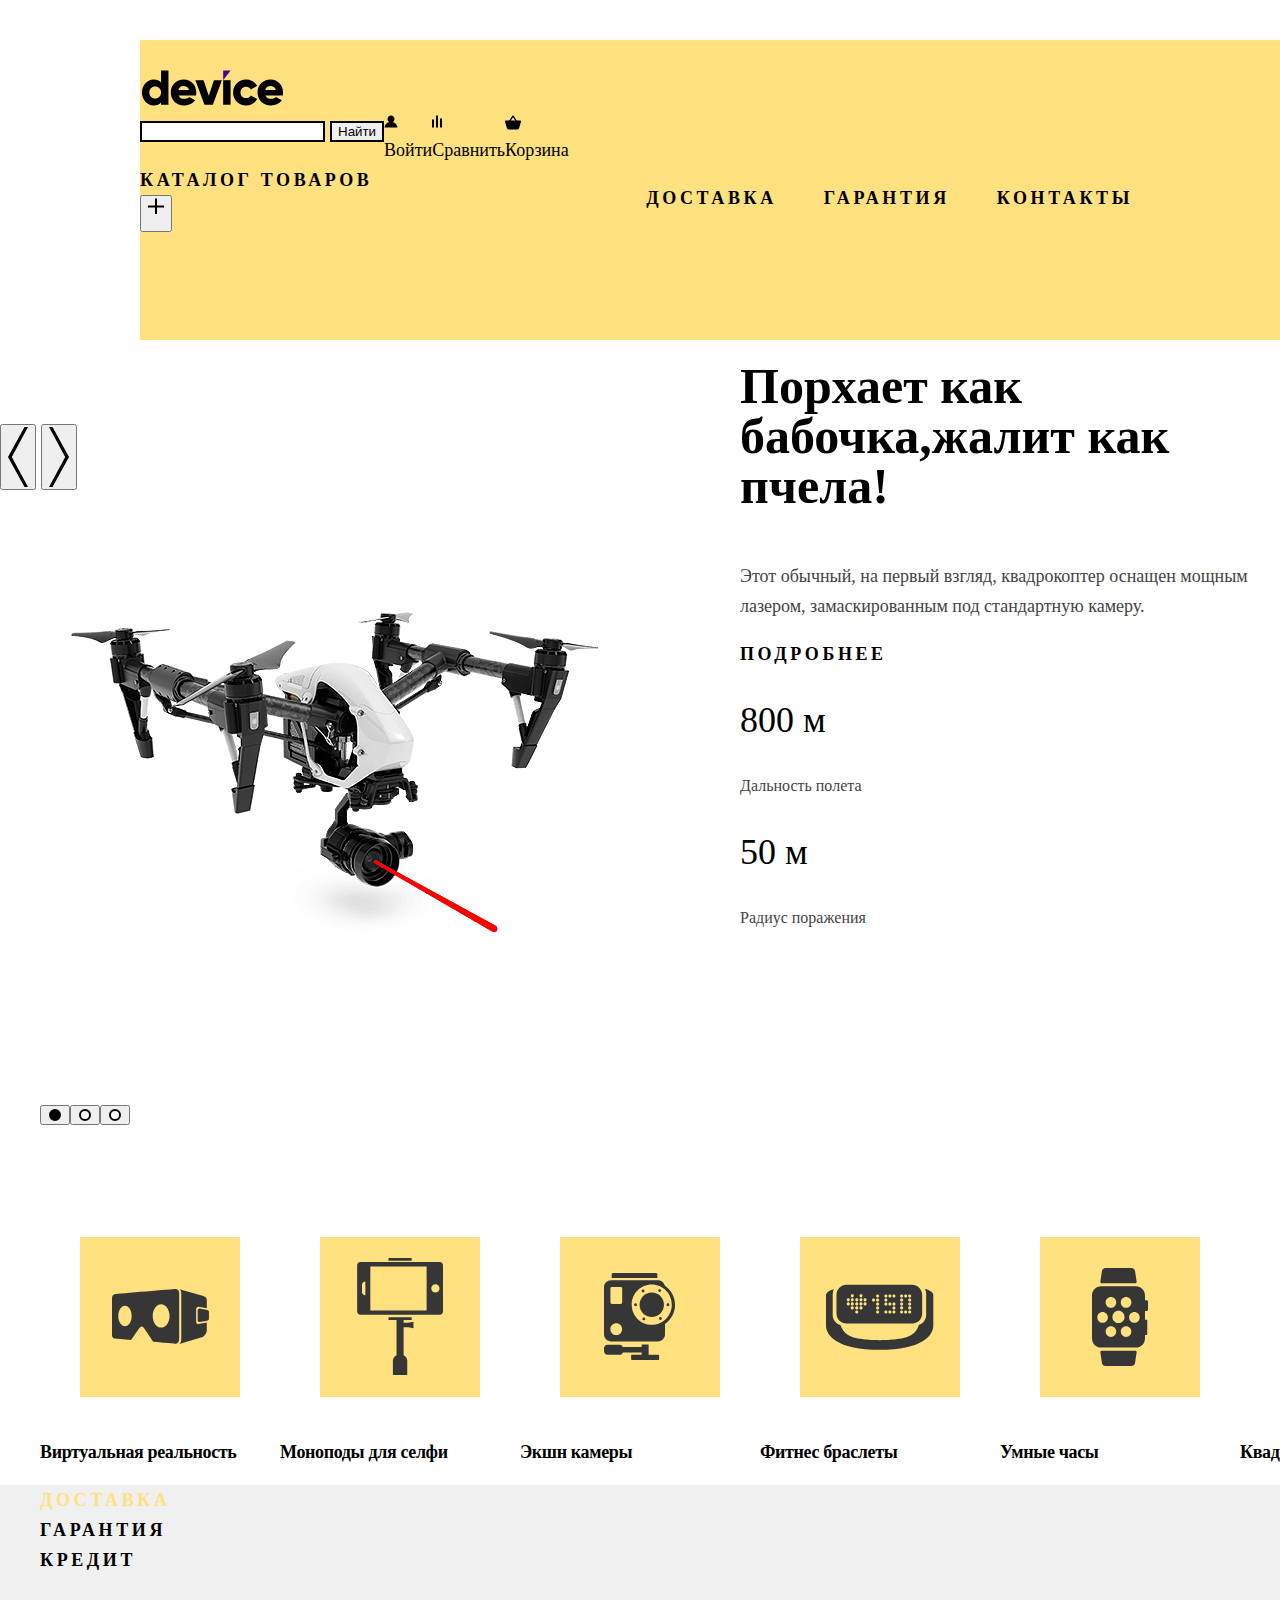
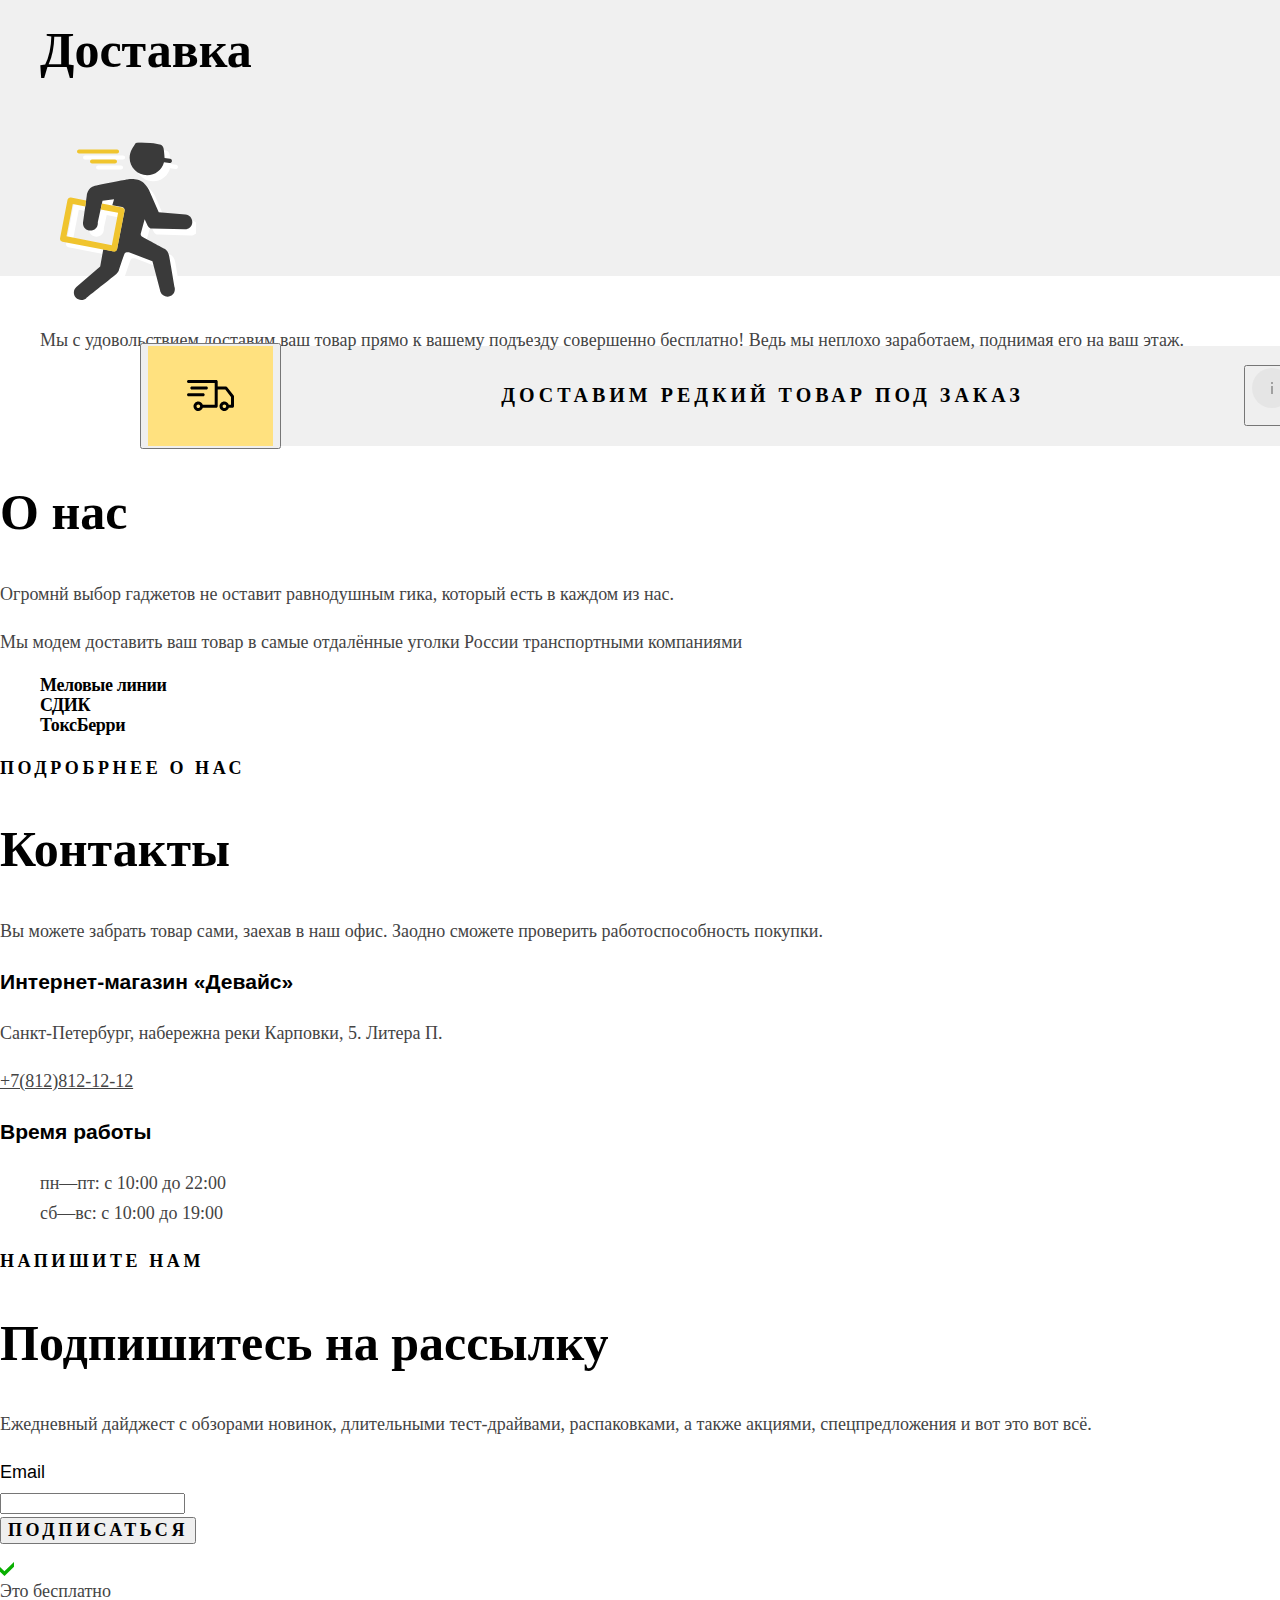
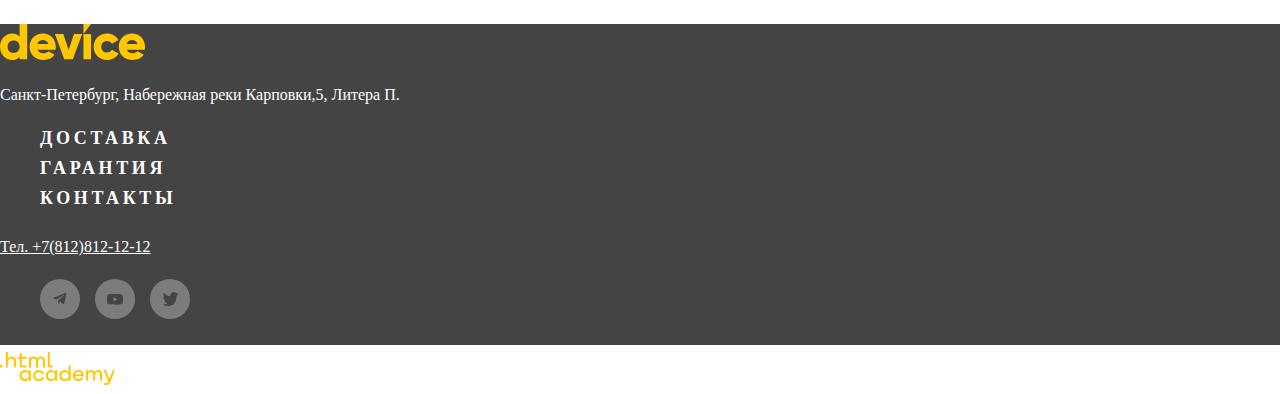
==== index.html @ 76a3303b "rare-product" ====
<!DOCTYPE html>
<html lang="ru">

<head>
  <meta charset="utf-8">
  <title>Интернет-магазин электроники "Девайс"</title>
  <link rel="stylesheet" href="styles/style.css">
</head>

<body>
  <header>
    <h1 class="visually-hidden">device</h1>
    <a href="#">
      <img src="images/logo.svg" width="145" height="36" alt="Логотип Девайс">
    </a>
    <nav class="navigation">
      <div class="header-top">
        <form action="https://echo.htmlacademy.ru/" method="post">
          <input class="search" type="text" name="search">
          <button class="find" type="submit">Найти</button>
        </form>
        <a class="enter-link main-header-link" href="#">Войти</a>
        <a class="compare-link main-header-link" href="#">Сравнить</a>
        <a class="bascet-link main-header-link" href="#">Корзина</a>
        <div class="popover">
          <ul class="">
            <li>
              <a><img src="images/monopod-mini.jpg" width="39" height="43" alt="Любительская селфи-палка">
                <p class="footer-adress">Любительская селфи-палка</p>
              </a>
              <button class="close close-link" type="button"></button>
            </li>
            <li>
              <a><img src="images/monopod-pro-mini.jpg" width="39" height="43" alt="Профессиональная селфи-палка">
                <p class="footer-adress">Профессиональная селфи-палка</p>
              </a>
              <button class="close close-link" type="button"></button>
            </li>
          </ul>
          <div>
            <span class="footer-adress">Товаров:2</span>
            <span class="footer-adress">Сумма: 2000 ₽</span>
            <a class="buttons" href="#">Открыть корзину</a>
          </div>
        </div>
      </div>
      <div class="header-bottom">
        <div class="button-dropdown">
          <span class="header-catalog">Каталог товаров</span>
          <button class="plus plus-link" type="button">
            <span class="visually-hidden">Раскрывающийся список товаров</span>
          </button>
        </div>
        <ul class="popover">
          <li><a class="catalog" href="#">Виртуальная реальность</a></li>
          <li><a class="catalog" href="catalog.html">Моноподы для cелфи</a></li>
          <li><a class="catalog" href="#">Экшн-камеры</a></li>
          <li><a class="catalog" href="#">Фитнес-браслеты</a></li>
          <li><a class="catalog" href="#">Умные часы</a></li>
          <li><a class="catalog" href="#">Квадрокоптеры</a></li>
        </ul>
        <ul class="dilivery-box">
          <li><a class="services dilivery-margin" href="#">Доставка</a></li>
          <li><a class="services dilivery-margin" href="#">Гарантия</a></li>
          <li><a class="services dilivery-margin" href="#">Контакты</a></li>
        </ul>
      </div>
    </nav>
  </header>
  </div>
  <main class="main-container">
    <section>
      <h2><span class="visually-hidden">Слайдер</span></h2>
      <button class="left slider-link" type="button"></button>
      <button class="right slider-link" type="button"></button>
      <ul>
        <li>
          <img src="images/slider/slider-1.png" width="560" height="560" alt="Квадрокоптер">
          <div class="copter-image">
            <p class="slogan">Порхает как бабочка,жалит как пчела!</p>
            <p class="description">Этот обычный, на первый взгляд, квадрокоптер оснащен мощным лазером, замаскированным
              под стандартную
              камеру.</p>
            <a class="buttons" href class="buttons">Подробнее</a>
            <div>
              <p class="parameters">800 м</p>
              <p class="parametr-name">Дальность полета</p>
              <p class="parameters">50 м</p>
              <p class="parametr-name">Радиус поражения</p>
            </div>
          </div>
        </li>
        <li class="popover">
          <img src="images/slider/slider-2.png" width="560" height="560" alt="Фитнес-браслет">
          <p class="slogan">Худеем правильно!</p>
          <p class="description">Мотивирующие фитнес-браслеты помогут найти в себе силы не пропускать занятия и
            соблюдать диету.</p>
          <div>
            <p class="parameters">48 часов</p>
            <p class="parametr-name">Без подзарядки</p>
          </div>
        </li>
        <li class="popover">
          <img src="images/slider/slider-3.png" width="560" height="560" alt="Селфи монопод">
          <p class="slogan">Делай селфи, как Бен Стиллер! </p>
          <p class="description">Самая длинная палка для селфи доступна в нашем магазине. Восемь (Восемь, Карл!) метров
            длиной и весом всего
            5 кг.</p>
          <a class="more" href="#">Подробнее</a>
          <div>
            <p class="parameters">8.5 м</p>
            <p class="parametr-name">Длина палки</p>
            <p class="parameters">5 кг</p>
            <p class="parametr-name">Вес палки</p>
            <p class="parameters">Карбон</p>
            <p class="parametr-name">Материал</p>
          </div>
        </li>
      </ul>
      <ol class="rings">
        <li><button class="ring-black ring-link" type="button"></button></li>
        <li><button class="ring-white ring-link" type="button"></button></li>
        <li><button class="ring-white ring-link" type="button"></button></li>
      </ol>
    </section>
    <section>
      <h2 class="visually-hidden">Ссылки</h2>
      <ul class="main-catalog-item">
        <li><a class="main-catalog-link vr-link" href="#">
            <p></p>Виртуальная реальность
          </a></li>
        <li><a class="main-catalog-link monopod-link" href="catalog.html">Моноподы для селфи</a></li>
        <li><a class="main-catalog-link camera-link" href="#">Экшн камеры</a></li>
        <li><a class="main-catalog-link fitnes-link" href="#">Фитнес браслеты</a></li>
        <li><a class="main-catalog-link time-link" href="#">Умные часы</a></li>
        <li><a class="main-catalog-link copter-link" href="#">Квадрокоптеры</a></li>
      </ul>
    </section>
    <div class="choise-of-services">
      <ul>
        <li><a class="button-pressed" href="#">Доставка</a></li>
        <li><a class="buttons" href="#">Гарантия</a></li>
        <li><a class="buttons" href="#">Кредит</a></li>
      </ul>
      <section>
        <ul>
          <li>
            <h3 class="slogan">Доставка</h3>
            <p class="logist-image image-link description">Мы с удовольствием доставим ваш товар прямо к вашему подъезду
              совершенно бесплатно!
              Ведь мы неплохо заработаем, поднимая его на ваш этаж.</p>
          </li>
          <li class="popover">
            <h3 class="slogan">Гарантия</h3>
            <p class="service-image image-link description">Если из-за возгорания купленного у нас товара у вас сгорит
              дом
              — не переживайте, мы
              выдадим вам новый. Товар, не дом, конечно же.</p>
          </li>
          <li class="popover">
            <h3 class="slogan">Кредит</h3>
            <p class="credit-image image-link description">Залезть в долговую яму стало проще! Кредитные консультанты
              подберут для вас наиболее
              выгодные условия кредита. Выгодные для банка, разумеется.</p>
          </li>
        </ul>
      </section>
    </div>
    <section class="rare-product">
      <button class="car car-link" type="button"></button>
      <h2 class="cargo">ДОСТАВИМ РЕДКИЙ ТОВАР ПОД ЗАКАЗ</h2>
      <button class="i-image i-image-link" type="button"></button>
    </section>
    <section>
      <h2 class="slogan">О нас</h2>
      <p class="description">Огромнй выбор гаджетов не оставит равнодушным гика, который есть в каждом из нас.</p>
      <p class="description">Мы модем доставить ваш товар в самые отдалённые уголки России транспортными компаниями</p>
      <ul>
        <li class="tc">Меловые линии</li>
        <li class="tc">СДИК</li>
        <li class="tc">ТоксБерри</li>
      </ul>
      <a class="buttons" href="#">ПОДРОБРНЕЕ О НАС</a>
    </section>
    <section>
      <h2 class="slogan">Контакты</h2>
      <p class="description">Вы можете забрать товар сами, заехав в наш офис. Заодно сможете проверить работоспособность
        покупки.</p>
      <h3>Интернет-магазин «Девайс»</h3>
      <p class="description">Санкт-Петербург, набережна реки Карповки, 5. Литера П.</p><a class="contact-number"
        href="tel:+78128121212">
        +7(812)812-12-12</a>
      <h3>Время работы</h3>
      <ul class="contacts-schedule">
        <li class="description">пн—пт: с 10:00 до 22:00</li>
        <li class="description">сб—вс: с 10:00 до 19:00</li>
      </ul>
      <a class="buttons" href="#">НАПИШИТЕ НАМ</a>
    </section>
    <section>
      <h2 class="slogan">Подпишитесь на рассылку</h2>
      <p class="description">Ежедневный дайджест с обзорами новинок, длительными тест-драйвами, распаковками, а также
        акциями, спецпредложения и вот это вот всё.</p>
      <label for="email">Email</label>
      <form method="post" action="https://echo.htmlacademy.ru/">
        <input type="email" id="email" name="email">
        <button class="subscribe" type="submit">ПОДПИСАТЬСЯ</button>
        <p class="check check-link description">Это бесплатно</p>
      </form>
    </section>
  </main>
  <footer>
    <a href="#"><img src="images/logo-yelow.svg" width="145" height="36" alt="Логотип Девайс"></a>
    <div>
      <p class="footer-adress">Санкт-Петербург, Набережная реки Карповки,5, Литера П.</p>
    </div>
    <div>
      <ul>
        <li><a class="footer-advantages-item" href="#">Доставка</a></li>
        <li><a class="footer-advantages-item" href="#">Гарантия</a></li>
        <li><a class="footer-advantages-item" href="#">Контакты</a></li>
      </ul>
    </div>
    <div>
      <a class="phone-number" href="tel:+78128121212">Тел. +7(812)812-12-12</a>
    </div>
    <div>
      <ul class="rings">
        <li><a class="telegram-link main-social-link" href="https://t.me/htmlacademy"></a></li>
        <li><a class="youtube-link main-social-link" href="https://www.youtube.com/user/htmlacademyru"></a></li>
        <li><a class="twitter-link main-social-link" class="twitter" href="https://twitter.com/htmlacademy_ru"></a>
        </li>
      </ul>
    </div>
    <a href="images/html.academy.svg"><img src="images/html.academy.svg" width="115" height="33"
        alt="Логотип академии"></a>
  </footer>

</body>

</html>
---- styles/style.css ----
@font-face {
    font-family: Rubik;
    font-style: normal;
    font-weight: 400;
    src: url("../fonts/rubik/rubik-400.woff2") format("woff2");
    font-display: swap;
}

@font-face {
    font-family: Rubik;
    font-style: normal;
    font-weight: 700;
    src: url("../fonts/rubik/rubik-700.woff2") format("woff2");
    font-display: swap;
}

@font-face {
    font-family: Raleway;
    font-style: normal;
    font-weight: 800;
    src: url("../fonts/raleway/raleway-800.woff2") format("woff2");
    font-display: swap;
}

body {
    width: 1440px;
    margin: 0;
    font-family: Rubik, sans-serif;
    font-size: 18px;
    line-height: 30px;
    color: #000000;
    background-color: #ffffff;
}

header {
    background: #ffe17f;
    width: 1160px;
    height: 300px;
    margin-left: 140px;
    margin-top: 40px;
    margin-right: 140px;
}

.copter-image {
    position: absolute;
    width: 560px;
    height: 401px;
    left: 740px;
    top: 311px;

}

.main-container {
    flex-grow: 1;
}

footer {
    height: 321px;
    width: 1440px;
    background: #444444;
}

.navigation {}

.header-top {
    width: 520px;
    display: flex;
    flex-direction: row;
    justify-items: space-between;
}

.header-bottom {
    width: 1040px;
    display: flex;
    flex-direction: row;
    justify-content: space-between
}

.header-catalog {
    font-family: 'Raleway';
    font-style: normal;
    font-weight: 800;
    font-size: 18px;
    line-height: 21px;
    letter-spacing: 0.2em;
    text-transform: uppercase;
    color: #000000;
    margin-right: 24px;
}

.dilivery-box {
    display: flex;
    flex-direction: row;
}

.dilivery-margin {
    margin-right: 47px;
}


li {
    list-style-type: none;
}

a {
    text-decoration: none;
}

.visually-hidden {
    font-size: 0;
}

.search {
    border-style: solid;
    border-color: #000000;
    margin-right: 0px;
}

.find {
    border-style: solid;
    border-color: #000000;
    margin-left: 0px;
}

.services {
    font-family: 'Raleway';
    font-style: normal;
    font-weight: 800;
    font-size: 18px;
    line-height: 21px;
    letter-spacing: 0.2em;
    text-transform: uppercase;
    color: #000000;
}

.store-pages {}

.slogan {
    font-family: 'Raleway';
    font-style: normal;
    font-weight: 800;
    font-size: 50px;
    line-height: 50px;
    color: #000000;
}

.description {
    font-family: 'Rubik';
    font-style: normal;
    font-weight: 400;
    font-size: 18px;
    line-height: 30px;
    color: #444444;
}

.enter-link::before {
    background-image: url('../images/account.svg');
}


.compare-link::before {
    background-image: url('../images/compare.svg');
}

.bascet-link::before {
    background-image: url('../images/bascet.svg');
}

.main-header-link::before {
    content: "";
    display: block;
    width: 20px;
    height: 20px;
    background-repeat: no-repeat;
}

.main-header-link {
    font-family: 'Rubik';
    font-style: normal;
    font-weight: 400;
    font-size: 18px;
    line-height: 30px;
    color: #000000;
}

.close::before {
    background-image: url('../images/exit.svg');
}

.close-link::before {
    content: "";
    display: block;
    width: 10px;
    height: 10px;
    background-repeat: no-repeat;
    background-position: center;
}

.plus::before {
    background-image: url(../images/plus.svg);
}

.plus {
    margin-right: 293px;
}

.plus-link::before {
    content: "";
    display: block;
    width: 16px;
    height: 16px;
    background-repeat: no-repeat;
}

.more {

    font-family: 'Raleway';
    font-style: normal;
    font-weight: 800;
    font-size: 18px;
    line-height: 21px;
    text-align: center;
    letter-spacing: 0.2em;
    text-transform: uppercase;
    color: #000000;
}

.parameters {
    font-family: 'Rubik';
    font-style: normal;
    font-weight: 400;
    font-size: 36px;
    line-height: 30px;
    color: #000000;

}

.parametr-name {
    font-family: 'Rubik';
    font-style: normal;
    font-weight: 400;
    font-size: 16px;
    line-height: 30px;
    color: #444444;
}

.explanation {
    font-family: 'Rubik';
    font-style: normal;
    font-weight: 400;
    font-size: 16px;
    line-height: 30px;
    color: #000000;
}

.buttons {
    font-family: 'Raleway';
    font-style: normal;
    font-weight: 800;
    font-size: 18px;
    line-height: 21px;
    text-align: center;
    letter-spacing: 0.2em;
    text-transform: uppercase;
    color: #000000;
}

.button-pressed {
    font-family: 'Raleway';
    font-style: normal;
    font-weight: 800;
    font-size: 18px;
    line-height: 21px;
    text-align: center;
    letter-spacing: 0.2em;
    text-transform: uppercase;
    color: #FFE17F;
}

.footer-advantages-item {
    font-family: 'Raleway';
    font-style: normal;
    font-weight: 800;
    font-size: 18px;
    line-height: 21px;
    letter-spacing: 0.2em;
    text-transform: uppercase;
    color: #FFFFFF;
}

.footer-adress {
    font-family: 'Rubik';
    font-style: normal;
    font-weight: 400;
    font-size: 16px;
    line-height: 20px;
    color: #FFFFFF;
}

.phone-number {
    font-family: 'Rubik';
    font-style: normal;
    font-weight: 400;
    font-size: 16px;
    line-height: 20px;
    text-decoration-line: underline;
    color: #FFFFFF;
}

.subscribe {
    font-family: 'Raleway';
    font-style: normal;
    font-weight: 800;
    font-size: 18px;
    line-height: 21px;
    display: flex;
    align-items: center;
    text-align: center;
    letter-spacing: 0.2em;
    text-transform: uppercase;
    color: #000000;

}

.up::before {
    background-image: url('../images/up.svg');
}

.down::before {
    background-image: url('../images/down.svg');
}

.up-down-link::before {
    content: "";
    display: block;
    width: 12px;
    height: 12px;
    background-repeat: no-repeat;
    background-position: center;
}

.sorting {
    font-family: 'Raleway';
    font-style: normal;
    font-weight: 800;
    font-size: 16px;
    line-height: 19px;
    letter-spacing: 0.2em;
    text-transform: uppercase;
    color: #000000;
}

.filter {
    font-family: 'Rubik';
    font-style: normal;
    font-weight: 700;
    font-size: 18px;
    line-height: 20px;
    letter-spacing: -0.02em;
    color: #000000;
}

.catalog {
    font-family: 'Rubik';
    font-style: normal;
    font-weight: 400;
    font-size: 16px;
    line-height: 18px;
    color: #000000;
}

.contact-number {
    font-family: 'Rubik';
    font-style: normal;
    font-weight: 400;
    font-size: 18px;
    line-height: 30px;
    text-decoration-line: underline;
    color: #444444;
}

.tc {
    font-family: 'Rubik';
    font-style: normal;
    font-weight: 700;
    font-size: 18px;
    line-height: 20px;
    letter-spacing: -0.02em;
    color: #000000;
}

.choice {
    font-family: 'Rubik';
    font-style: normal;
    font-weight: 400;
    font-size: 16px;
    line-height: 19px;
    color: #000000;
}

.products {
    font-family: 'Rubik';
    font-style: normal;
    font-weight: 700;
    font-size: 18px;
    line-height: 20px;
    letter-spacing: -0.02em;
    color: #000000;
}

.price {
    font-family: 'Rubik';
    font-style: normal;
    font-weight: 400;
    font-size: 18px;
    line-height: 21px;
    text-align: right;
    color: #444444;
}

.load-more {
    font-family: 'Raleway';
    font-style: normal;
    font-weight: 800;
    font-size: 16px;
    line-height: 19px;
    display: flex;
    align-items: center;
    text-align: center;
    letter-spacing: 0.2em;
    text-transform: uppercase;
    color: #000000;
}

.main-catalog-item {
    display: flex;
    flex-direction: row;
    width: 160px;
}

.main-catalog-link {
    font-family: 'Raleway';
    font-style: normal;
    font-weight: 800;
    font-size: 18px;
    line-height: 24px;
    letter-spacing: -0.02em;
    margin-top: 15px;
    margin-right: 40px;
    position: relative;
    color: #000000;

}

.vr-link::before {
    background-image: url('../images/vr.svg');
}

.monopod-link::before {
    background-image: url('../images/monopod.svg');
}

.camera-link::before {
    background-image: url('../images/camera.svg');
}

.fitnes-link::before {
    background-image: url('../images/fitnes.svg');
}

.time-link::before {
    background-image: url('../images/time.svg');
}

.copter-link::before {
    background-image: url('../images/copter.svg');
}

.main-catalog-link::before {
    content: "";
    display: block;
    width: 160px;
    height: 160px;
    margin-bottom: 30px;
    background-color: #ffe17f;
    background-repeat: no-repeat;
    background-position: center;
    margin: 40px;
}

.cargo {
    font-family: 'Raleway';
    font-style: normal;
    font-weight: 800;
    font-size: 20px;
    line-height: 23px;
    text-align: center;
    letter-spacing: 0.2em;
    text-transform: uppercase;
    color: #000000;
}

.left::before {
    background-image: url('../images/left.svg');
}

.right::before {
    background-image: url('../images/right.svg');
}

.slider-link::before {
    content: "";
    display: block;
    width: 20px;
    height: 60px;
    background-repeat: no-repeat;
    background-position: center;
}

.ring-white::before {
    background-image: url('../images/ring-white.svg');
}

.ring-black::before {
    background-image: url('../images/ring-black.svg');
}

.ring-link::before {
    content: "";
    display: block;
    width: 14px;
    height: 14px;
    background-repeat: no-repeat;
    background-position: center;
}

.car::before {
    background-image: url('../images/cargo.svg');
}

.car-link::before {
    content: "";
    display: block;
    width: 125px;
    height: 100px;
    background-color: #ffe17f;
    background-repeat: no-repeat;
    background-position: center;
}


.telegram-link::before {
    background-image: url('../images/telegram.svg');
}

.youtube-link::before {
    background-image: url('../images/youtube.svg');
}

.twitter-link::before {
    background-image: url('../images/twitter.svg');
}

.main-social-link::before {
    content: "";
    display: block;
    width: 40px;
    height: 40px;
    border-radius: 50%;
    margin-bottom: 15px;
    background-color: rgba(255, 255, 255, 0.3);
    background-repeat: no-repeat;
    background-position: center;
    margin-right: 15px;
}

.check::before {
    background-image: url('../images/check.svg');
}

.check-link::before {
    content: "";
    display: block;
    width: 14px;
    height: 14px;
    background-repeat: no-repeat;
    background-position: center;
}

html {
    height: 100%;
}

.credit-image::before {
    background-image: url('../images/credit.svg');
}

.service-image::before {
    background-image: url('../images/service.svg');
}

.logist-image::before {
    background-image: url('../images/logist.svg');
}

.image-link::before {
    content: "";
    display: block;
    width: 175px;
    height: 200px;
    background-repeat: no-repeat;
    background-position: center;
}

.popover {
    display: none;
}

.rings {
    display: flex;
    flex-direction: row;
}

.pagination {
    display: flex;
    flex-direction: row;
}

.page-number {
    font-family: 'Rubik';
    font-style: normal;
    font-weight: 400;
    font-size: 16px;
    line-height: 20px;
    text-align: center;
    color: #444444;
    opacity: 0.3;
    margin: 15px;
}

.rare-product {
    display: flex;
    flex-direction: row;
    justify-content: space-between;
    align-items: center;
    padding: 0px;
    width: 1160px;
    height: 100px;
    margin-top: 70px;
    margin-left: 140px;
    margin-right: 140px;
    background: #F0F0F0;
}

.i-image::before {
    background-image: url('../images/I-image.svg');
}

.i-image-link::before {
    content: "";
    display: block;
    width: 40px;
    height: 40px;
    border-radius: 50%;
    margin-bottom: 15px;
    background-color: rgba(220, 220, 220, 0.5);
    background-repeat: no-repeat;
    background-position: center;
}

.choise-of-services {
    width: 1440px;
    height: 391px;
    left: 0px;
    top: 102px;
    background: #F0F0F0;
}
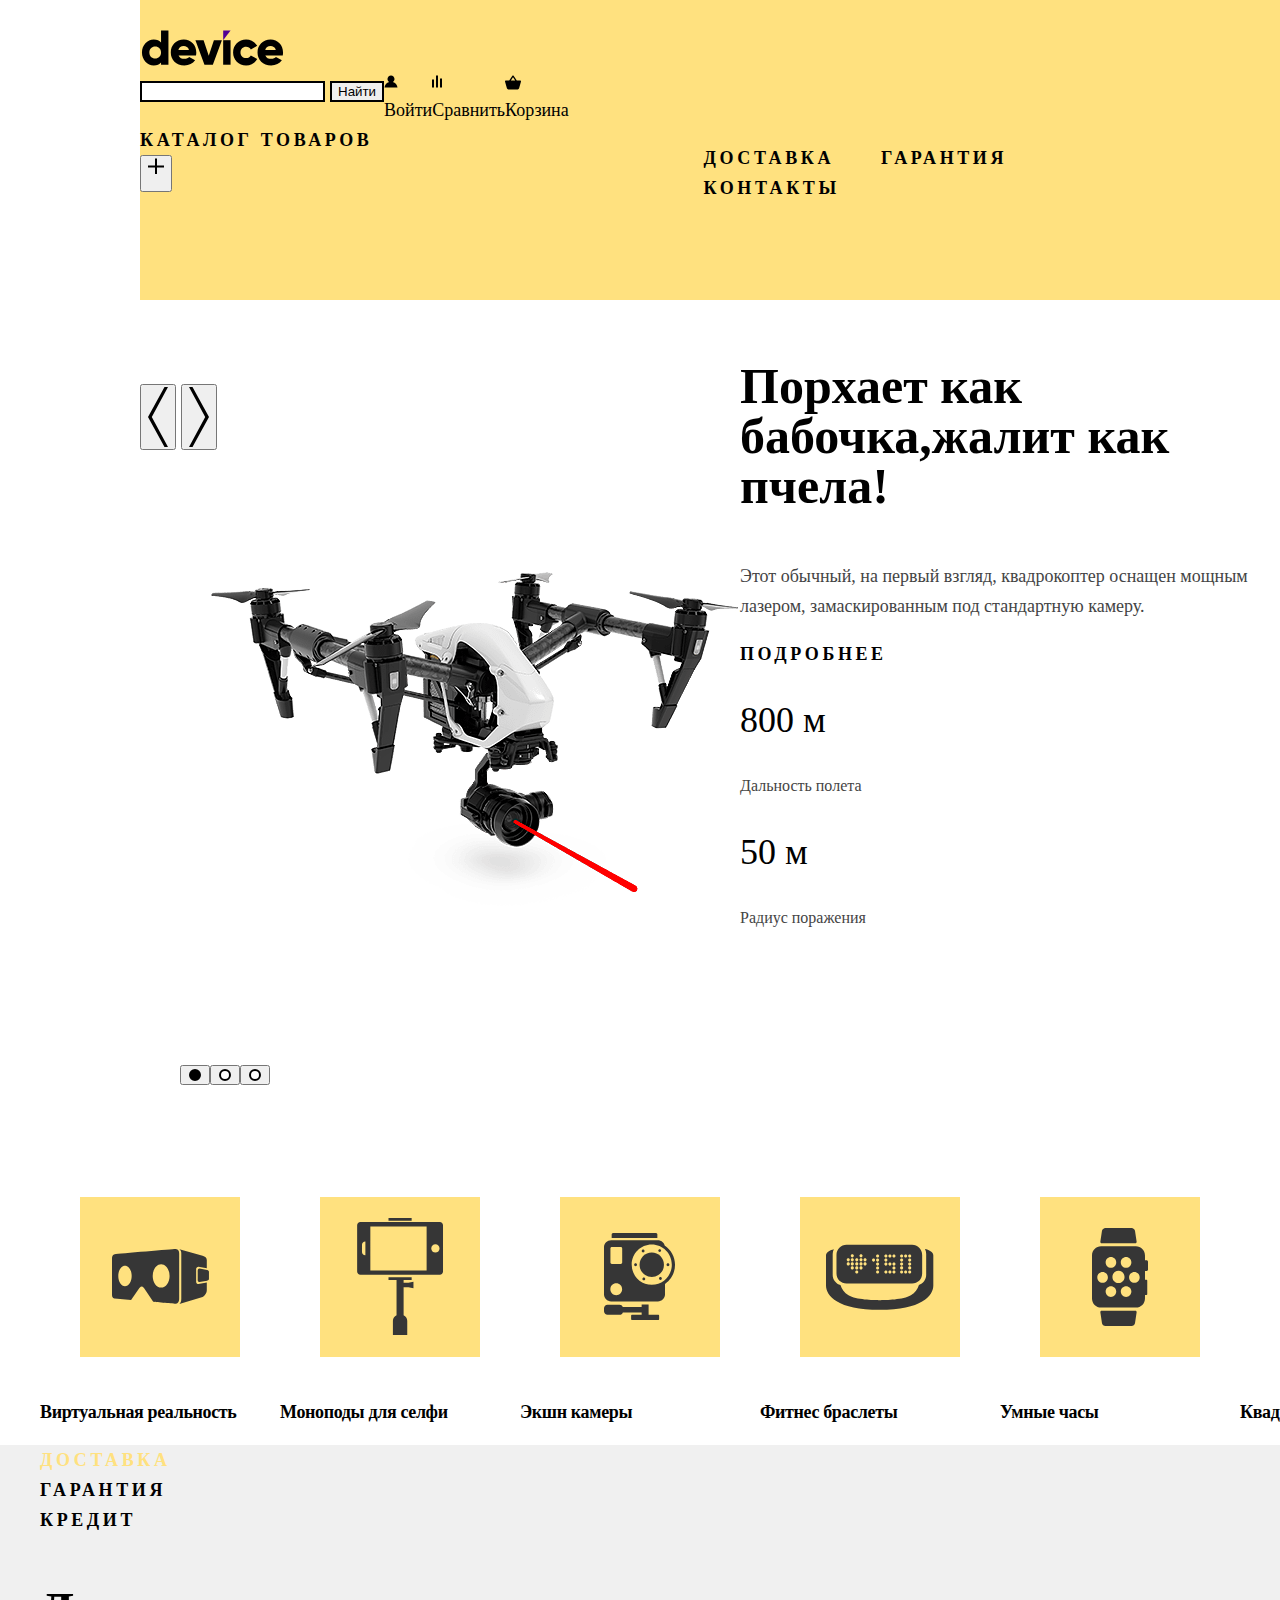
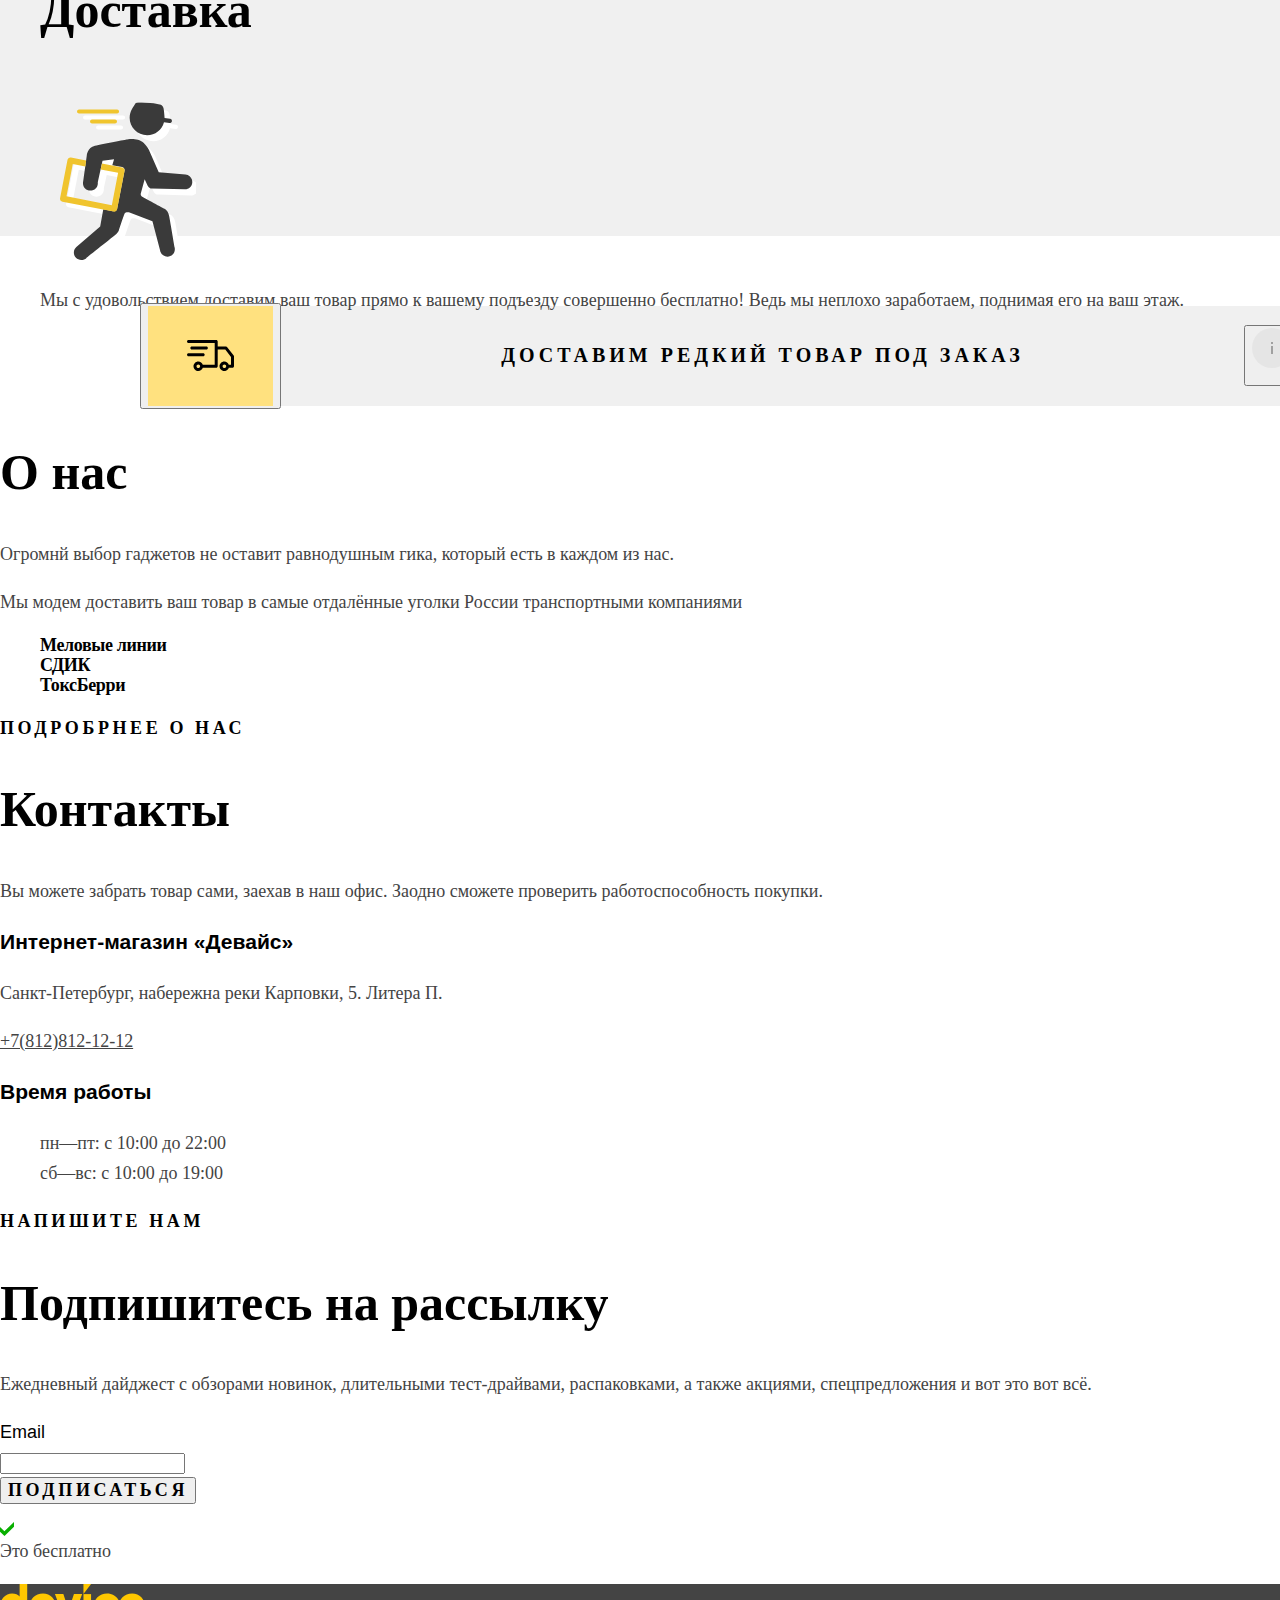
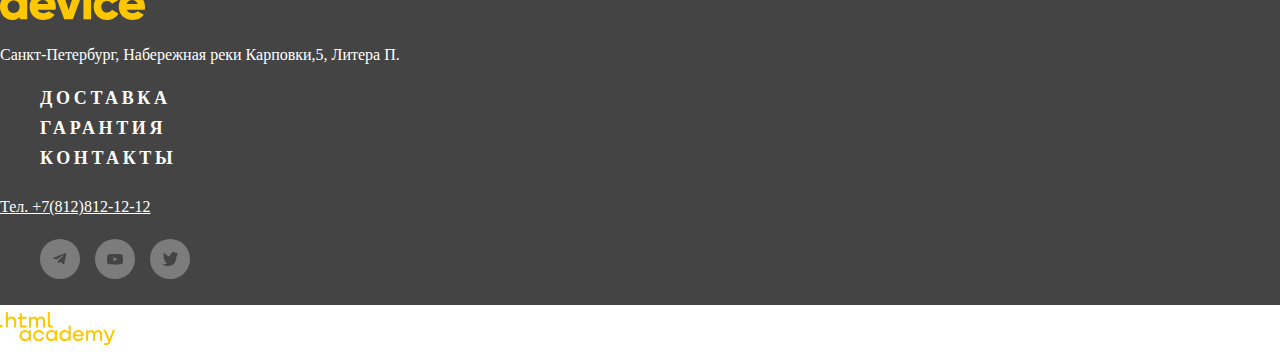
==== commit bd24529f: "Header" ====
--- a/index.html
+++ b/index.html
@@ -8,7 +8,7 @@
 </head>
 
 <body>
-  <header>
+  <header class="container">
     <h1 class="visually-hidden">device</h1>
     <a href="#">
       <img src="images/logo.svg" width="145" height="36" alt="Логотип Девайс">
@@ -69,7 +69,7 @@
   </header>
   </div>
   <main class="main-container">
-    <section>
+    <section class="container">
       <h2><span class="visually-hidden">Слайдер</span></h2>
       <button class="left slider-link" type="button"></button>
       <button class="right slider-link" type="button"></button>
--- a/styles/style.css
+++ b/styles/style.css
@@ -23,8 +23,8 @@
 }
 
 body {
-    width: 1440px;
     margin: 0;
+    min-width: 1440px;
     font-family: Rubik, sans-serif;
     font-size: 18px;
     line-height: 30px;
@@ -34,11 +34,8 @@
 
 header {
     background: #ffe17f;
-    width: 1160px;
     height: 300px;
-    margin-left: 140px;
     margin-top: 40px;
-    margin-right: 140px;
 }
 
 .copter-image {
@@ -50,6 +47,11 @@
 
 }
 
+.container {
+    width: 1160px;
+    margin: 0 auto;
+    }
+
 .main-container {
     flex-grow: 1;
 }
@@ -90,7 +92,7 @@
 
 .dilivery-box {
     display: flex;
-    flex-direction: row;
+    flex-wrap: wrap;
 }
 
 .dilivery-margin {
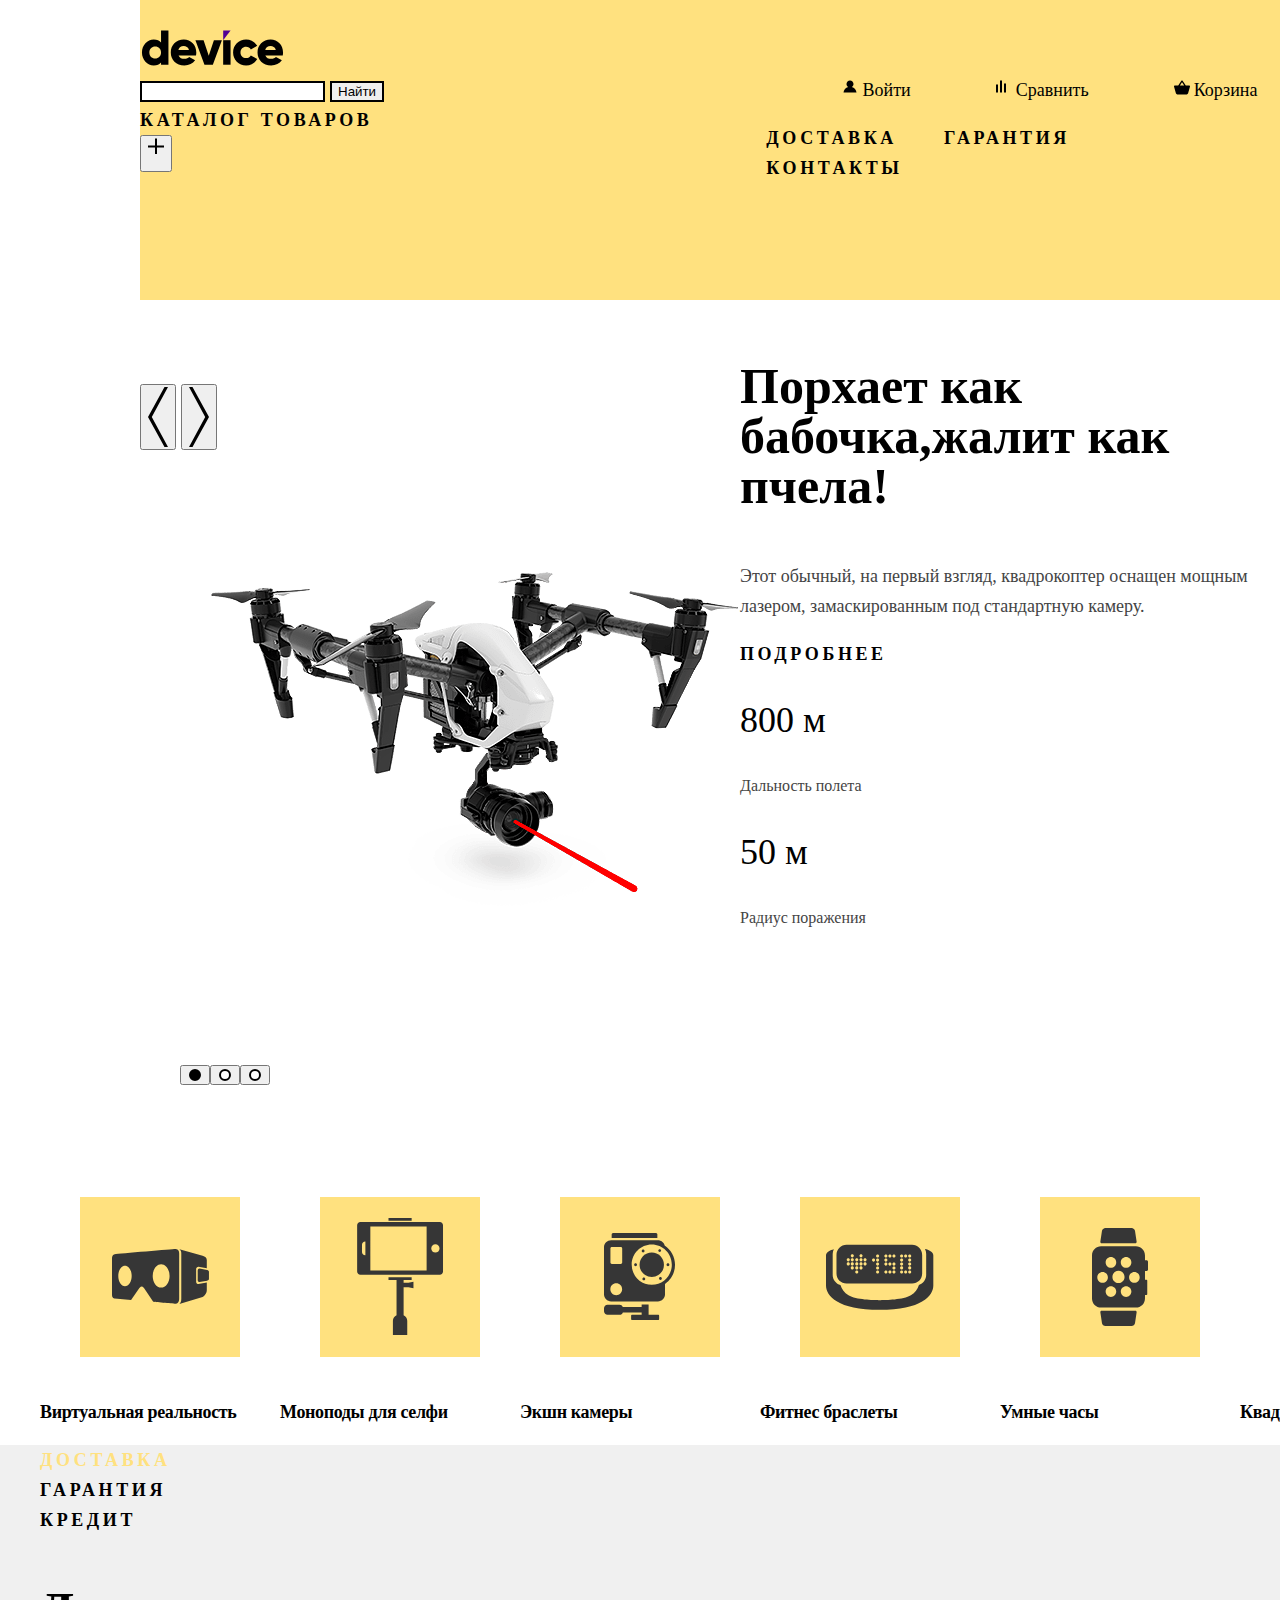
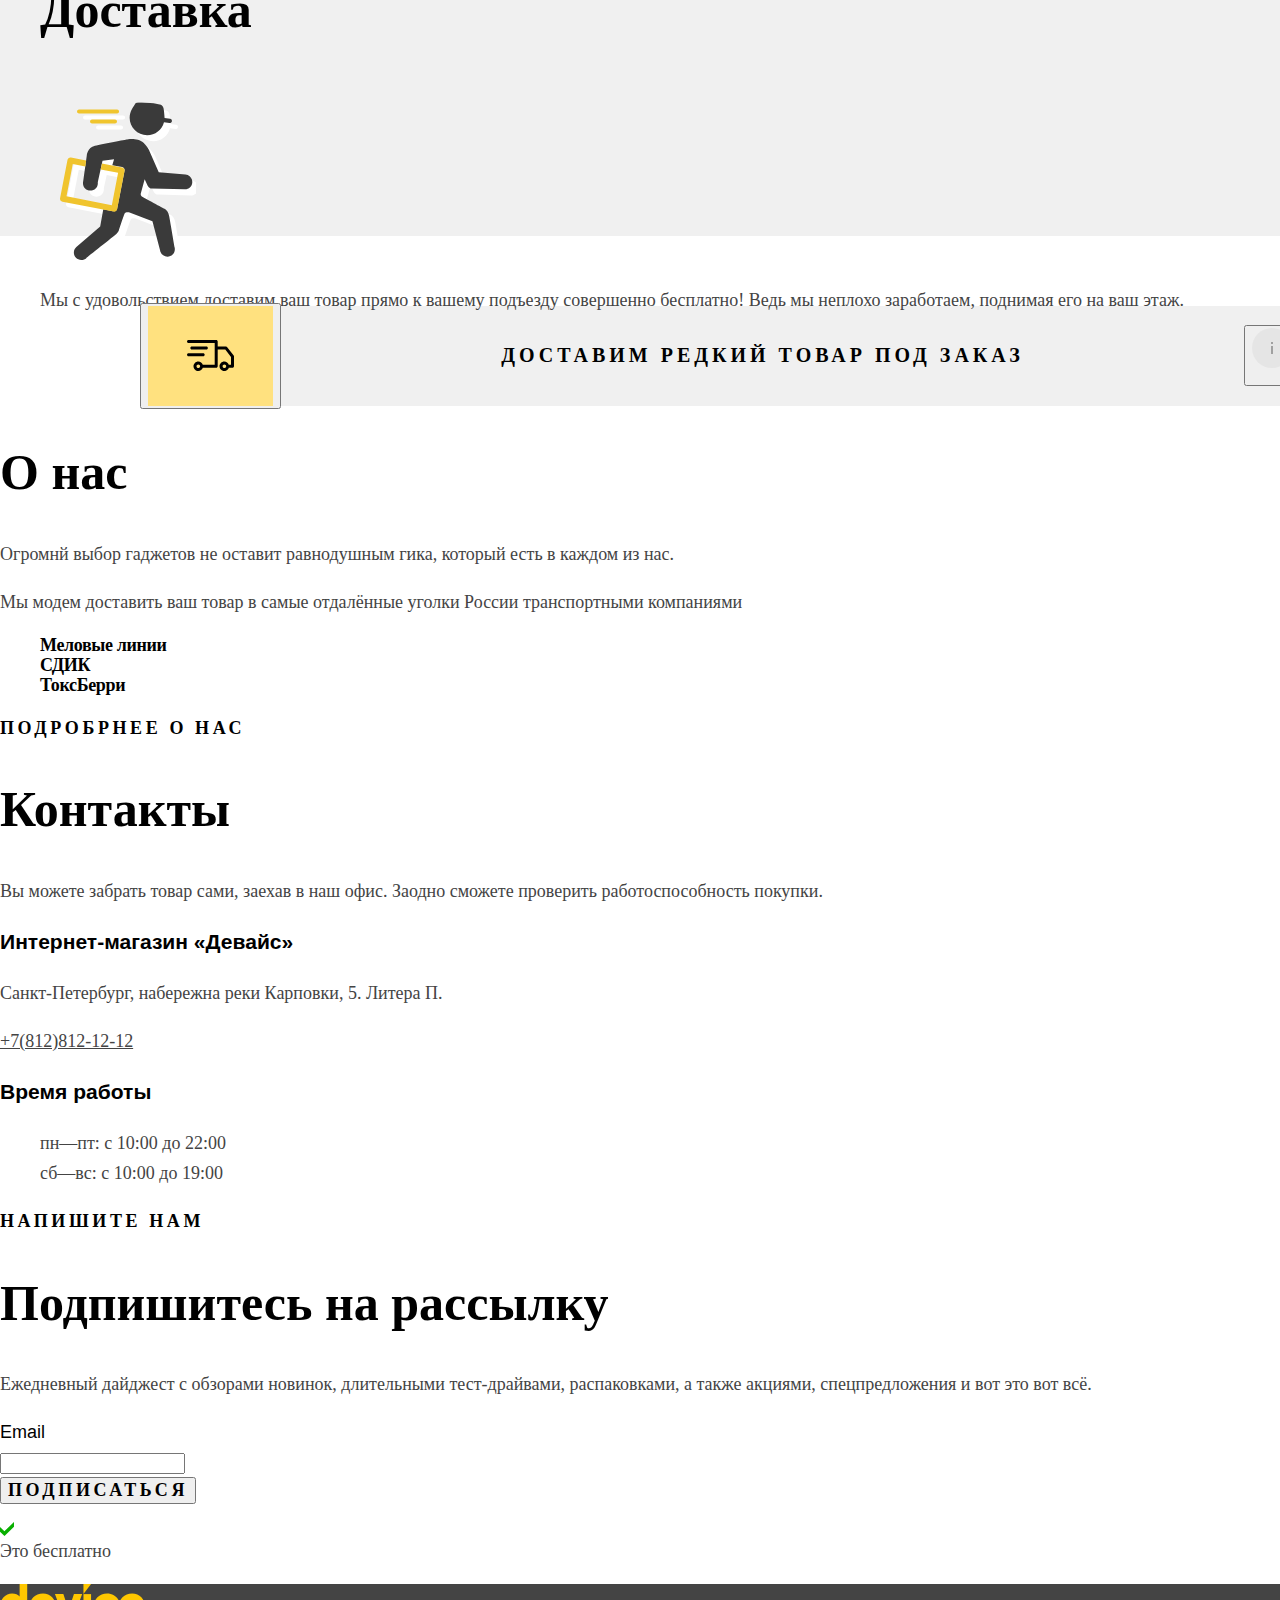
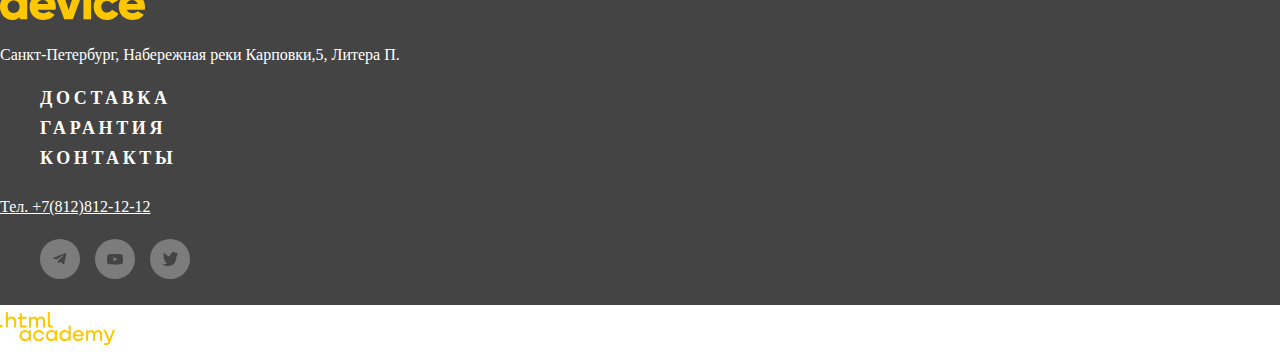
==== commit 8bbd321c: "header" ====
--- a/index.html
+++ b/index.html
@@ -19,9 +19,11 @@
           <input class="search" type="text" name="search">
           <button class="find" type="submit">Найти</button>
         </form>
-        <a class="enter-link main-header-link" href="#">Войти</a>
-        <a class="compare-link main-header-link" href="#">Сравнить</a>
-        <a class="bascet-link main-header-link" href="#">Корзина</a>
+        <div class="authorization">
+          <a class="enter-link main-header-link" href="#">Войти</a>
+          <a class="compare-link main-header-link" href="#">Сравнить</a>
+          <a class="bascet-link main-header-link" href="#">Корзина</a>
+        </div>
         <div class="popover">
           <ul class="">
             <li>
--- a/styles/style.css
+++ b/styles/style.css
@@ -62,17 +62,21 @@
     background: #444444;
 }
 
+.authorization{
+    display: flex;
+    width: 500px;
+    justify-content:space-around;
+}
+
 .navigation {}
 
 .header-top {
-    width: 520px;
     display: flex;
     flex-direction: row;
-    justify-items: space-between;
+    justify-content: space-between;
 }
 
 .header-bottom {
-    width: 1040px;
     display: flex;
     flex-direction: row;
     justify-content: space-between
@@ -183,6 +187,8 @@
     font-size: 18px;
     line-height: 30px;
     color: #000000;
+    display: flex;
+    align-items: center;
 }
 
 .close::before {
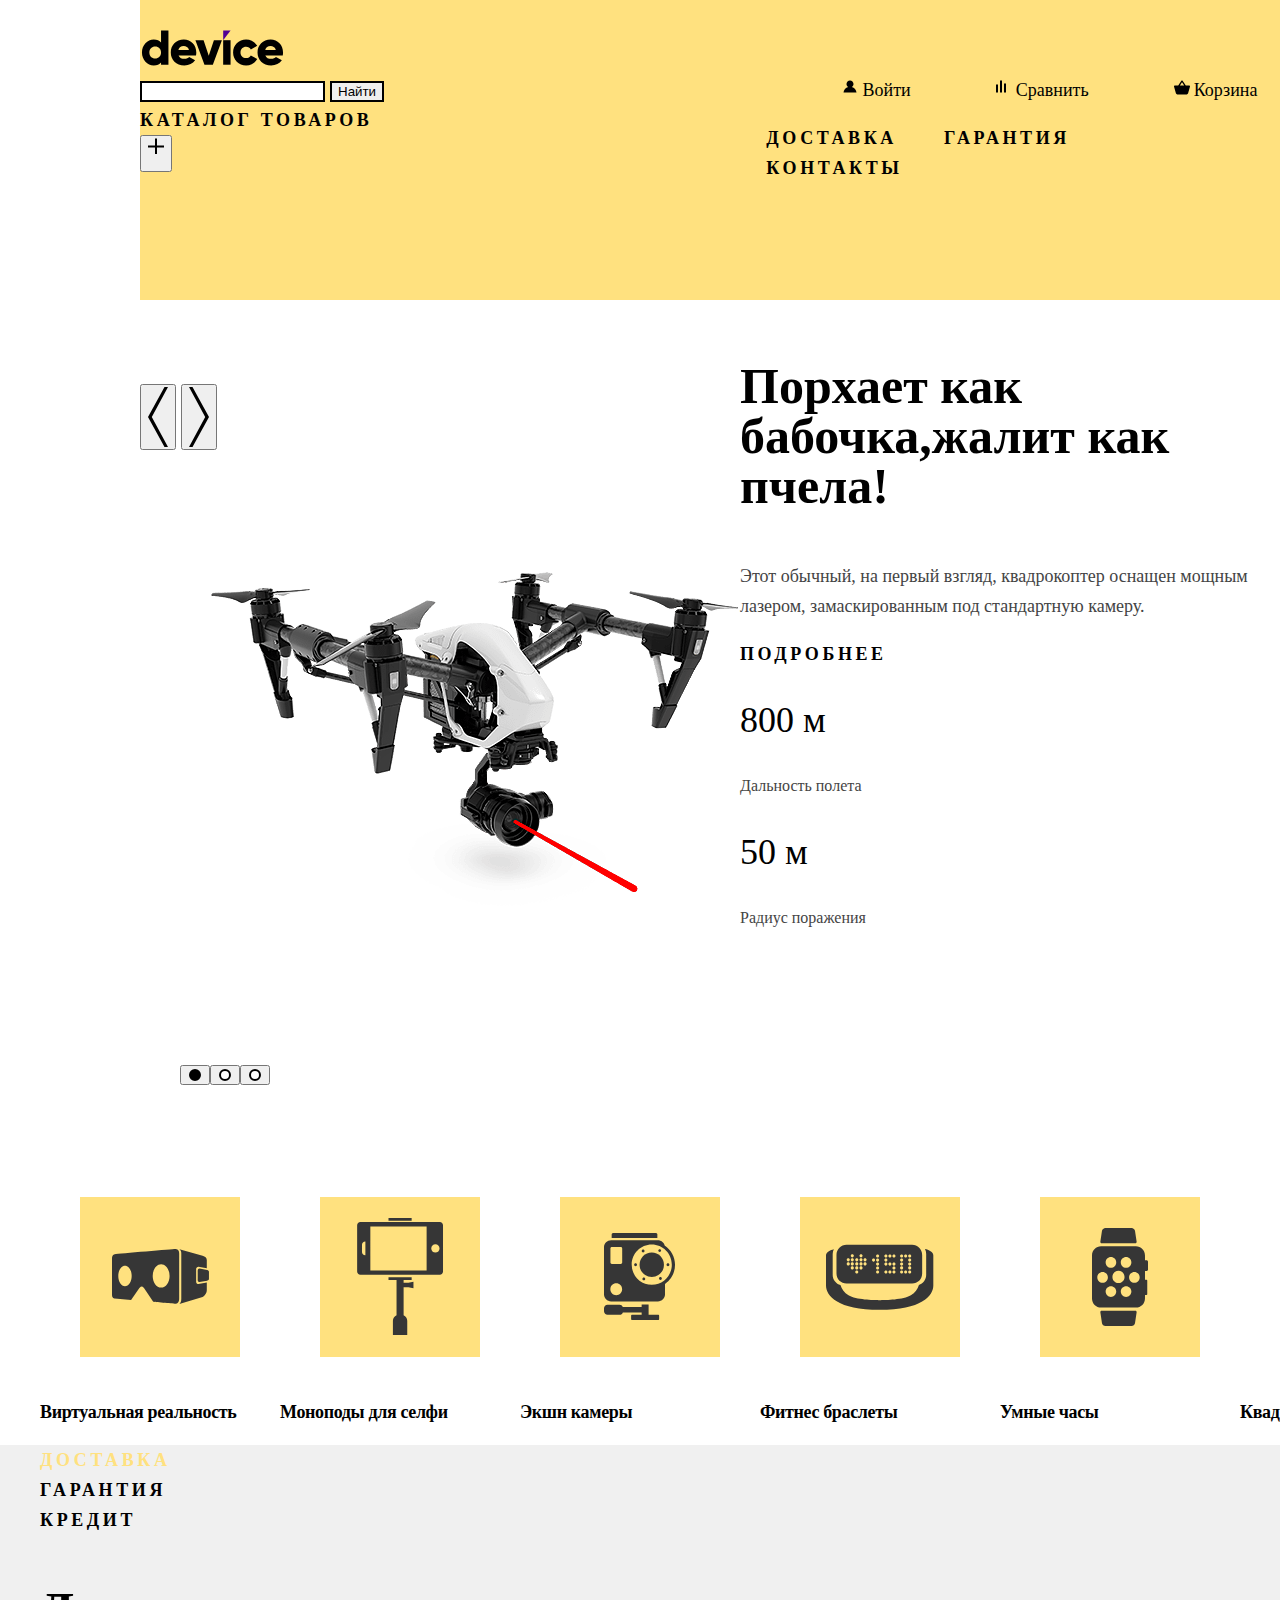
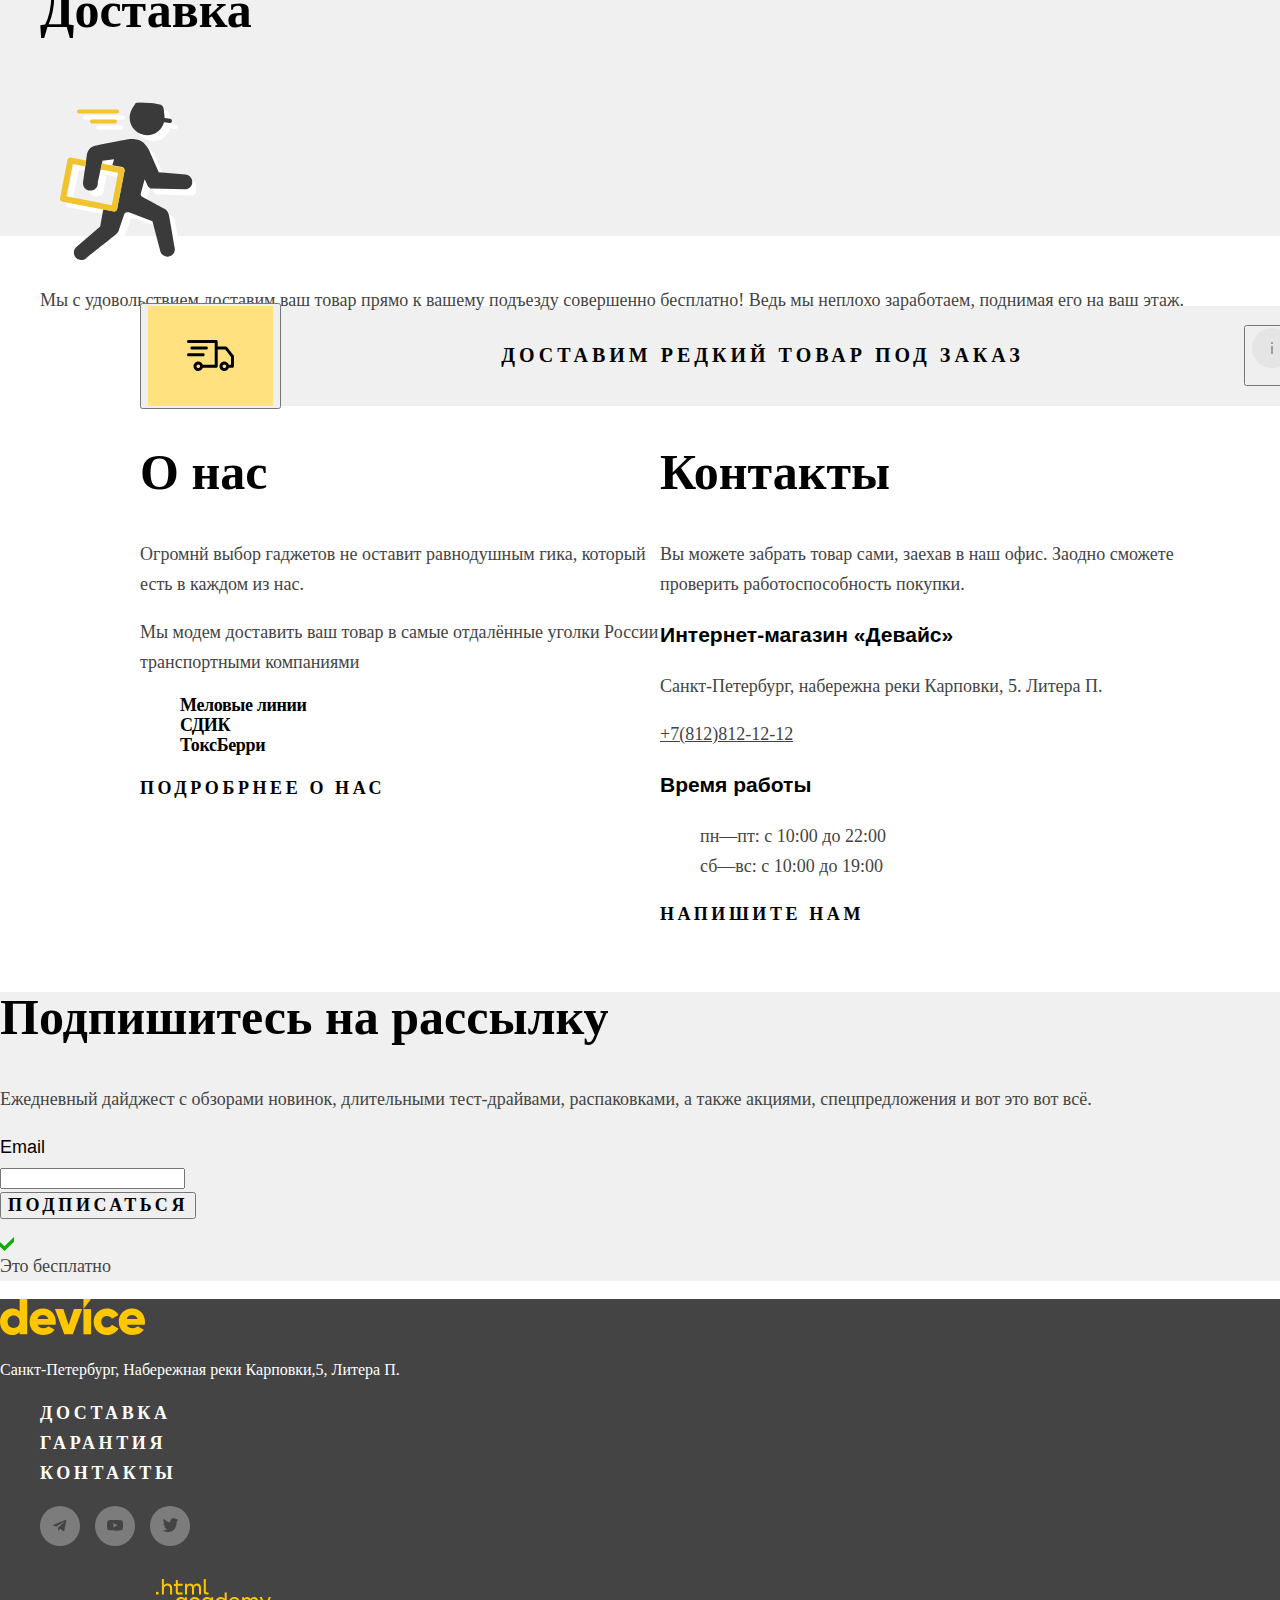
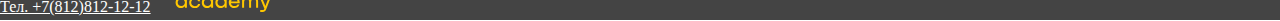
==== commit d2fade76: "Добавление стилей" ====
--- a/index.html
+++ b/index.html
@@ -173,33 +173,37 @@
       <h2 class="cargo">ДОСТАВИМ РЕДКИЙ ТОВАР ПОД ЗАКАЗ</h2>
       <button class="i-image i-image-link" type="button"></button>
     </section>
-    <section>
-      <h2 class="slogan">О нас</h2>
-      <p class="description">Огромнй выбор гаджетов не оставит равнодушным гика, который есть в каждом из нас.</p>
-      <p class="description">Мы модем доставить ваш товар в самые отдалённые уголки России транспортными компаниями</p>
-      <ul>
-        <li class="tc">Меловые линии</li>
-        <li class="tc">СДИК</li>
-        <li class="tc">ТоксБерри</li>
-      </ul>
-      <a class="buttons" href="#">ПОДРОБРНЕЕ О НАС</a>
-    </section>
-    <section>
-      <h2 class="slogan">Контакты</h2>
-      <p class="description">Вы можете забрать товар сами, заехав в наш офис. Заодно сможете проверить работоспособность
-        покупки.</p>
-      <h3>Интернет-магазин «Девайс»</h3>
-      <p class="description">Санкт-Петербург, набережна реки Карповки, 5. Литера П.</p><a class="contact-number"
-        href="tel:+78128121212">
-        +7(812)812-12-12</a>
-      <h3>Время работы</h3>
-      <ul class="contacts-schedule">
-        <li class="description">пн—пт: с 10:00 до 22:00</li>
-        <li class="description">сб—вс: с 10:00 до 19:00</li>
-      </ul>
-      <a class="buttons" href="#">НАПИШИТЕ НАМ</a>
-    </section>
-    <section>
+    <section class="shop-information">
+      <div class="information">
+        <h2 class="slogan">О нас</h2>
+        <p class="description">Огромнй выбор гаджетов не оставит равнодушным гика, который есть в каждом из нас.</p>
+        <p class="description">Мы модем доставить ваш товар в самые отдалённые уголки России транспортными компаниями
+        </p>
+        <ul>
+          <li class="tc">Меловые линии</li>
+          <li class="tc">СДИК</li>
+          <li class="tc">ТоксБерри</li>
+        </ul>
+        <a class="buttons" href="#">ПОДРОБРНЕЕ О НАС</a>
+      </div>
+      <div class="address">
+        <h2 class="slogan">Контакты</h2>
+        <p class="description">Вы можете забрать товар сами, заехав в наш офис. Заодно сможете проверить
+          работоспособность
+          покупки.</p>
+        <h3>Интернет-магазин «Девайс»</h3>
+        <p class="description">Санкт-Петербург, набережна реки Карповки, 5. Литера П.</p><a class="contact-number"
+          href="tel:+78128121212">
+          +7(812)812-12-12</a>
+        <h3>Время работы</h3>
+        <ul class="contacts-schedule">
+          <li class="description">пн—пт: с 10:00 до 22:00</li>
+          <li class="description">сб—вс: с 10:00 до 19:00</li>
+        </ul>
+        <a class="buttons" href="#">НАПИШИТЕ НАМ</a>
+      </div>
+    </section>
+    <section class="mailing">
       <h2 class="slogan">Подпишитесь на рассылку</h2>
       <p class="description">Ежедневный дайджест с обзорами новинок, длительными тест-драйвами, распаковками, а также
         акциями, спецпредложения и вот это вот всё.</p>
@@ -212,8 +216,8 @@
     </section>
   </main>
   <footer>
-    <a href="#"><img src="images/logo-yelow.svg" width="145" height="36" alt="Логотип Девайс"></a>
     <div>
+      <a href="#"><img src="images/logo-yelow.svg" width="145" height="36" alt="Логотип Девайс"></a>
       <p class="footer-adress">Санкт-Петербург, Набережная реки Карповки,5, Литера П.</p>
     </div>
     <div>
@@ -222,11 +226,6 @@
         <li><a class="footer-advantages-item" href="#">Гарантия</a></li>
         <li><a class="footer-advantages-item" href="#">Контакты</a></li>
       </ul>
-    </div>
-    <div>
-      <a class="phone-number" href="tel:+78128121212">Тел. +7(812)812-12-12</a>
-    </div>
-    <div>
       <ul class="rings">
         <li><a class="telegram-link main-social-link" href="https://t.me/htmlacademy"></a></li>
         <li><a class="youtube-link main-social-link" href="https://www.youtube.com/user/htmlacademyru"></a></li>
@@ -234,8 +233,11 @@
         </li>
       </ul>
     </div>
-    <a href="images/html.academy.svg"><img src="images/html.academy.svg" width="115" height="33"
-        alt="Логотип академии"></a>
+    <div>
+      <a class="phone-number" href="tel:+78128121212">Тел. +7(812)812-12-12</a>
+      <a href="images/html.academy.svg"><img src="images/html.academy.svg" width="115" height="33"
+          alt="Логотип академии"></a>
+    </div>
   </footer>
 
 </body>
--- a/styles/style.css
+++ b/styles/style.css
@@ -50,7 +50,7 @@
 .container {
     width: 1160px;
     margin: 0 auto;
-    }
+}
 
 .main-container {
     flex-grow: 1;
@@ -62,23 +62,21 @@
     background: #444444;
 }
 
-.authorization{
+.authorization {
     display: flex;
     width: 500px;
-    justify-content:space-around;
+    justify-content: space-around;
 }
 
 .navigation {}
 
 .header-top {
     display: flex;
-    flex-direction: row;
     justify-content: space-between;
 }
 
 .header-bottom {
     display: flex;
-    flex-direction: row;
     justify-content: space-between
 }
 
@@ -679,7 +677,39 @@
 .choise-of-services {
     width: 1440px;
     height: 391px;
+    margin: 0% auto;
     left: 0px;
     top: 102px;
     background: #F0F0F0;
+}
+
+.information {
+    left: 0%;
+    right: 55.17%;
+    top: 0%;
+    bottom: 9.54%;
+    width: 520px;
+    height: 493px;
+}
+
+.address {
+    left: 54.14%;
+    right: 0%;
+    top: 0%;
+    bottom: 0%;
+    width: 532px;
+    height: 545px;
+}
+
+.mailing {
+    width: 1440px;
+    margin: 0% auto;
+    background: #f0f0f0;
+}
+
+.shop-information {
+    display: flex;
+    width: 1160px;
+    height: 545px;
+    margin: 0% auto;
 }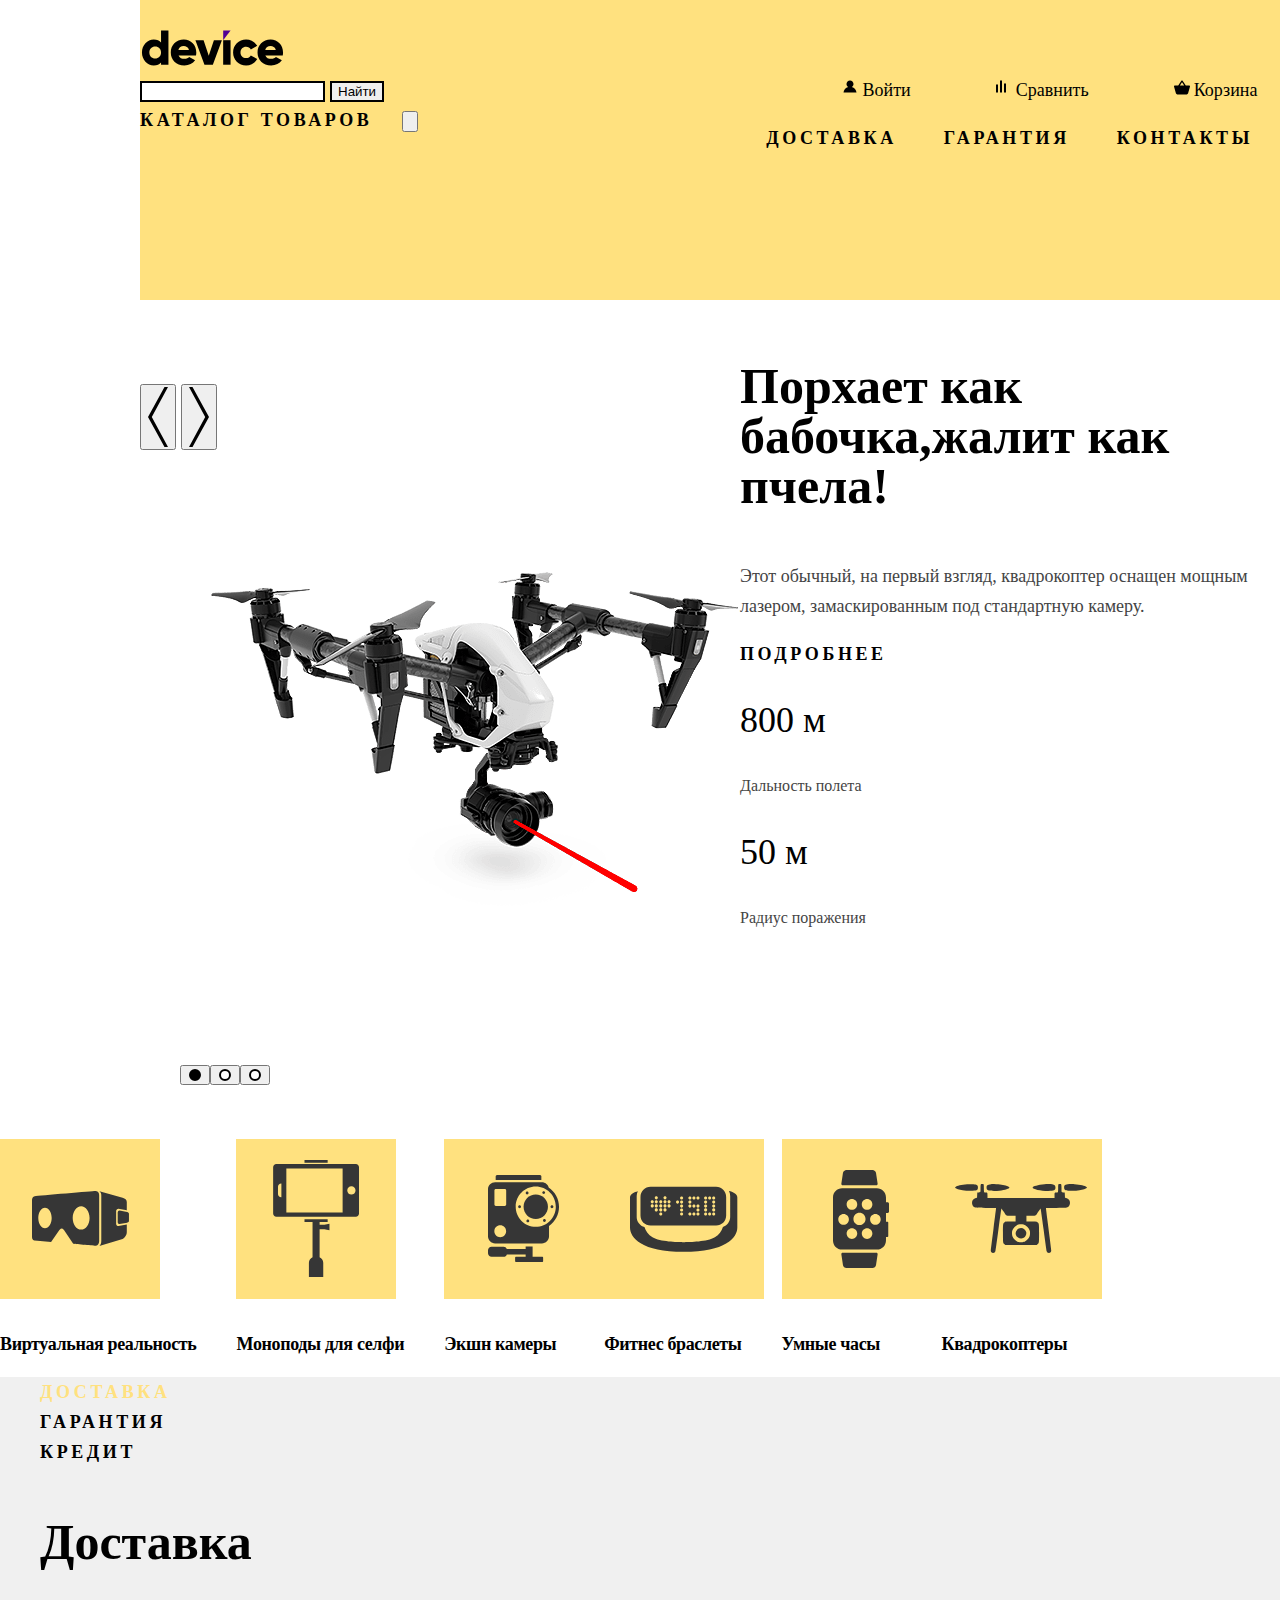
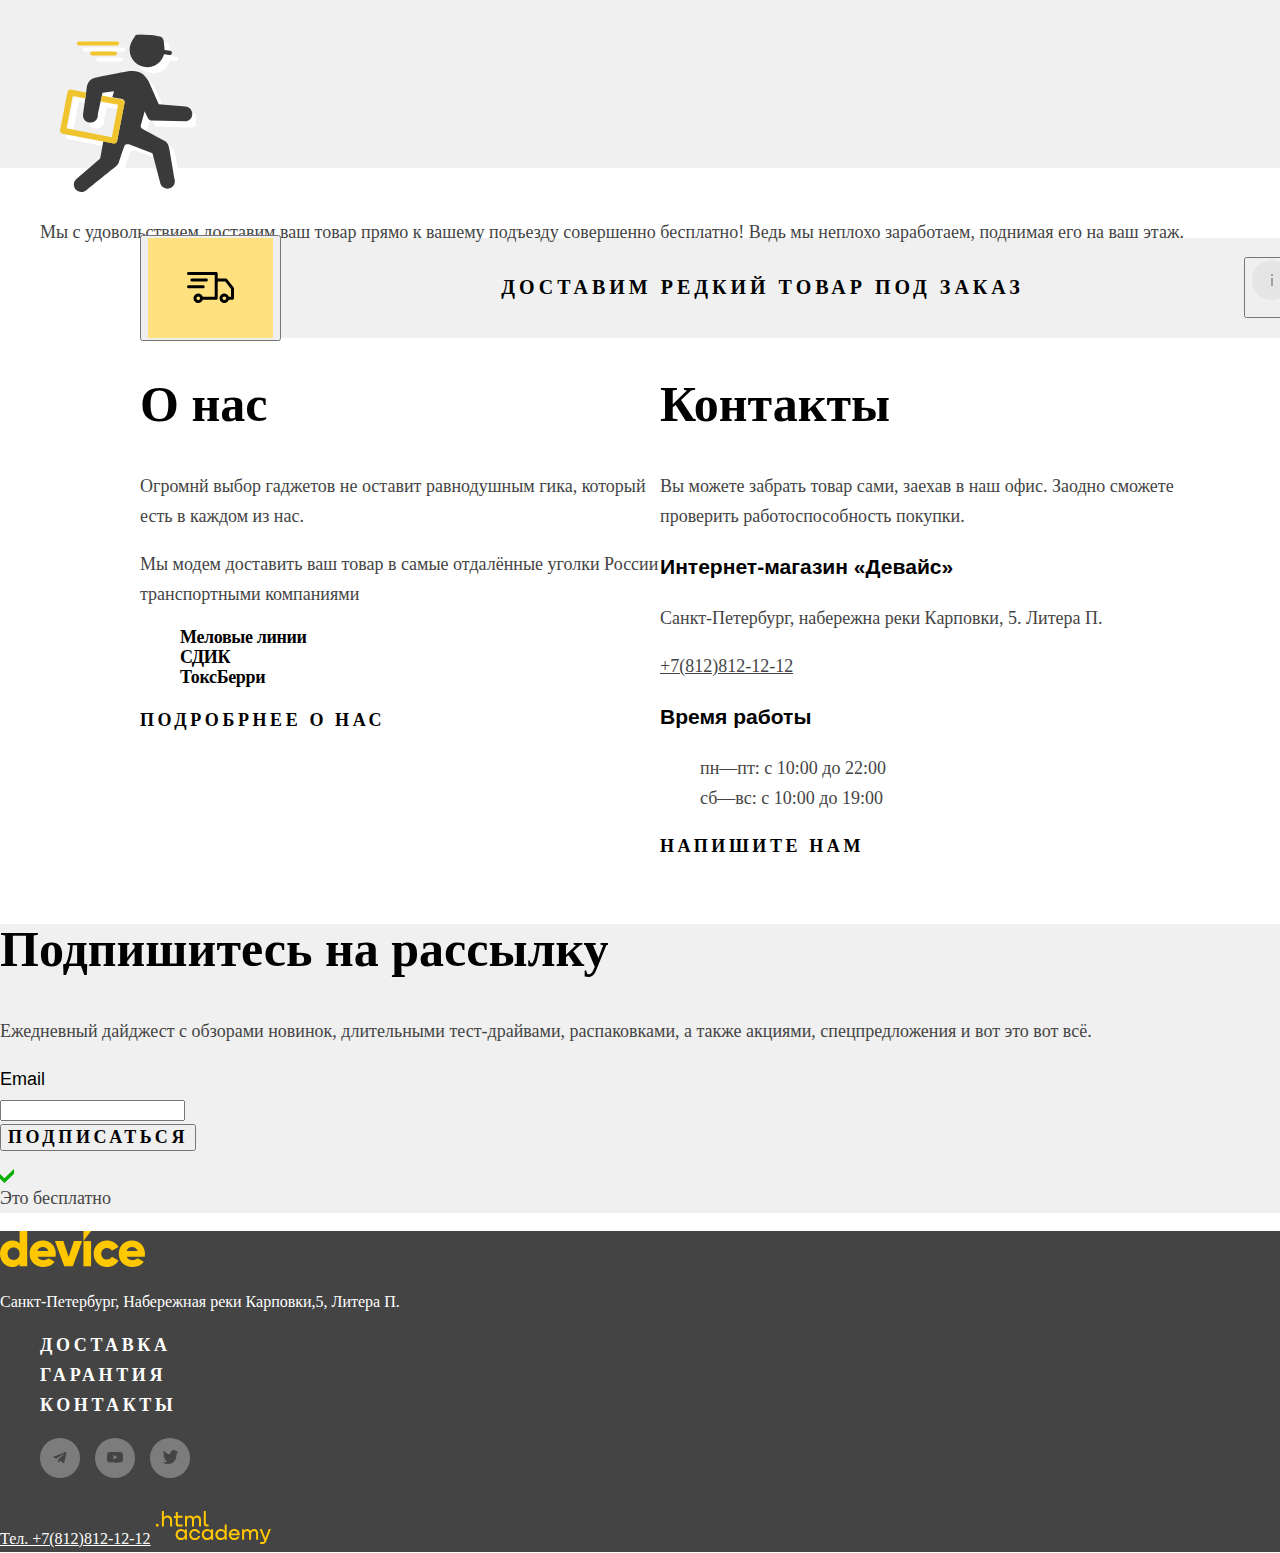
==== commit 38bd6ebe: "div-section" ====
--- a/index.html
+++ b/index.html
@@ -69,7 +69,6 @@
       </div>
     </nav>
   </header>
-  </div>
   <main class="main-container">
     <section class="container">
       <h2><span class="visually-hidden">Слайдер</span></h2>
@@ -77,7 +76,7 @@
       <button class="right slider-link" type="button"></button>
       <ul>
         <li>
-          <img src="images/slider/slider-1.png" width="560" height="560" alt="Квадрокоптер">
+          <img class="copter-position" src="images/slider/slider-1.png" width="560" height="560" alt="Квадрокоптер">
           <div class="copter-image">
             <p class="slogan">Порхает как бабочка,жалит как пчела!</p>
             <p class="description">Этот обычный, на первый взгляд, квадрокоптер оснащен мощным лазером, замаскированным
@@ -128,9 +127,7 @@
     <section>
       <h2 class="visually-hidden">Ссылки</h2>
       <ul class="main-catalog-item">
-        <li><a class="main-catalog-link vr-link" href="#">
-            <p></p>Виртуальная реальность
-          </a></li>
+        <li><a class="main-catalog-link vr-link" href="#">Виртуальная реальность</a></li>
         <li><a class="main-catalog-link monopod-link" href="catalog.html">Моноподы для селфи</a></li>
         <li><a class="main-catalog-link camera-link" href="#">Экшн камеры</a></li>
         <li><a class="main-catalog-link fitnes-link" href="#">Фитнес браслеты</a></li>
@@ -138,13 +135,13 @@
         <li><a class="main-catalog-link copter-link" href="#">Квадрокоптеры</a></li>
       </ul>
     </section>
-    <div class="choise-of-services">
-      <ul>
-        <li><a class="button-pressed" href="#">Доставка</a></li>
-        <li><a class="buttons" href="#">Гарантия</a></li>
-        <li><a class="buttons" href="#">Кредит</a></li>
-      </ul>
-      <section>
+    <section>
+      <div class="choise-of-services">
+        <ul>
+          <li><a class="button-pressed" href="#">Доставка</a></li>
+          <li><a class="buttons" href="#">Гарантия</a></li>
+          <li><a class="buttons" href="#">Кредит</a></li>
+        </ul>
         <ul>
           <li>
             <h3 class="slogan">Доставка</h3>
@@ -166,8 +163,8 @@
               выгодные условия кредита. Выгодные для банка, разумеется.</p>
           </li>
         </ul>
-      </section>
-    </div>
+      </div>
+    </section>
     <section class="rare-product">
       <button class="car car-link" type="button"></button>
       <h2 class="cargo">ДОСТАВИМ РЕДКИЙ ТОВАР ПОД ЗАКАЗ</h2>
@@ -216,7 +213,7 @@
     </section>
   </main>
   <footer>
-    <div>
+    <div class="footer-background">
       <a href="#"><img src="images/logo-yelow.svg" width="145" height="36" alt="Логотип Девайс"></a>
       <p class="footer-adress">Санкт-Петербург, Набережная реки Карповки,5, Литера П.</p>
     </div>
--- a/styles/style.css
+++ b/styles/style.css
@@ -58,7 +58,6 @@
 
 footer {
     height: 321px;
-    width: 1440px;
     background: #444444;
 }
 
@@ -69,6 +68,10 @@
 }
 
 .navigation {}
+
+.copter-position{
+    margin-right: 551px;
+}
 
 .header-top {
     display: flex;
@@ -209,7 +212,7 @@
 .plus {
     margin-right: 293px;
 }
-
+ит
 .plus-link::before {
     content: "";
     display: block;
@@ -440,8 +443,9 @@
 
 .main-catalog-item {
     display: flex;
-    flex-direction: row;
-    width: 160px;
+    flex-wrap: wrap;
+    margin: 0;
+    padding: 0;
 }
 
 .main-catalog-link {
@@ -491,7 +495,10 @@
     background-color: #ffe17f;
     background-repeat: no-repeat;
     background-position: center;
-    margin: 40px;
+}
+
+.margin-catalog{
+    margin: 20px;
 }
 
 .cargo {
@@ -702,7 +709,6 @@
 }
 
 .mailing {
-    width: 1440px;
     margin: 0% auto;
     background: #f0f0f0;
 }
@@ -712,4 +718,15 @@
     width: 1160px;
     height: 545px;
     margin: 0% auto;
+}
+
+.footer-background{
+    width: 1440px;
+    margin: 0% auto;
+}
+
+
+.ssa{
+    display: grid;
+
 }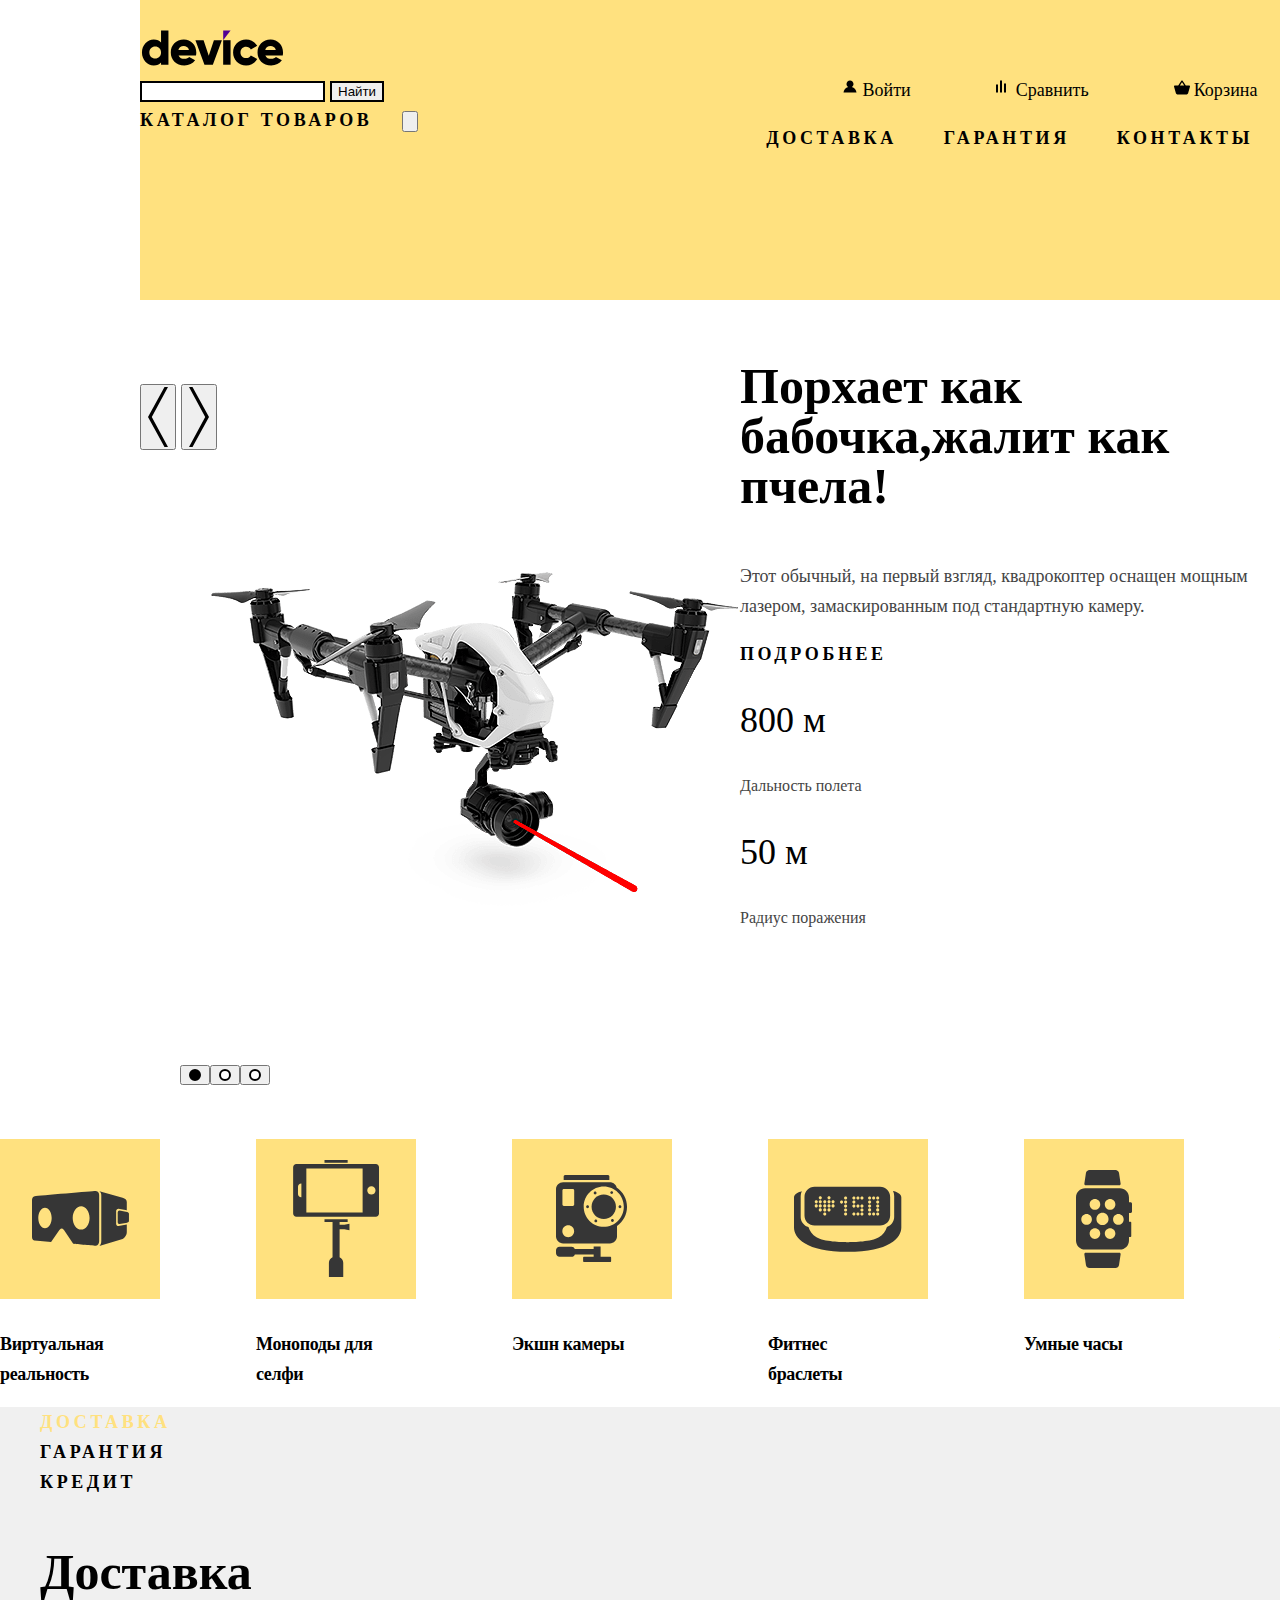
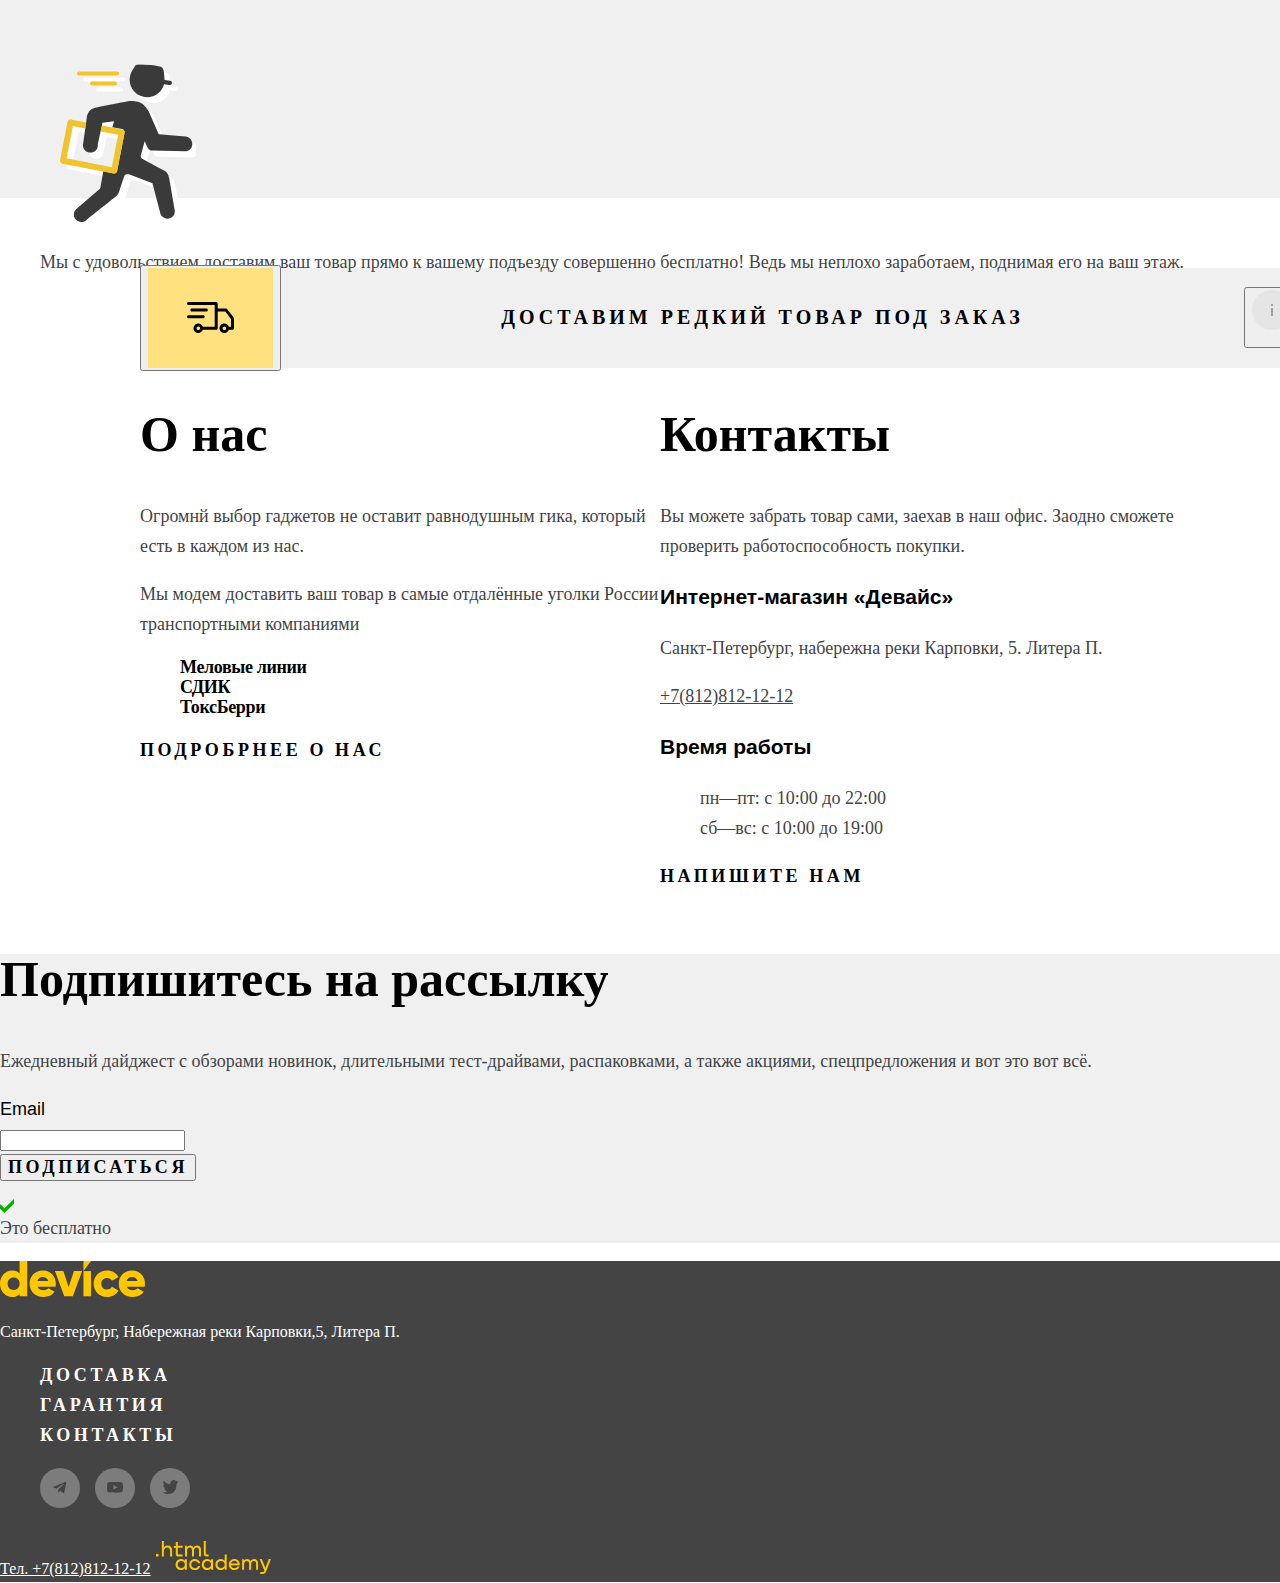
==== commit 9da72195: "li" ====
--- a/index.html
+++ b/index.html
@@ -127,12 +127,12 @@
     <section>
       <h2 class="visually-hidden">Ссылки</h2>
       <ul class="main-catalog-item">
-        <li><a class="main-catalog-link vr-link" href="#">Виртуальная реальность</a></li>
-        <li><a class="main-catalog-link monopod-link" href="catalog.html">Моноподы для селфи</a></li>
-        <li><a class="main-catalog-link camera-link" href="#">Экшн камеры</a></li>
-        <li><a class="main-catalog-link fitnes-link" href="#">Фитнес браслеты</a></li>
-        <li><a class="main-catalog-link time-link" href="#">Умные часы</a></li>
-        <li><a class="main-catalog-link copter-link" href="#">Квадрокоптеры</a></li>
+        <li class="width-catalog"><a class="main-catalog-link vr-link" href="#">Виртуальная реальность</a></li>
+        <li class="width-catalog"><a class="main-catalog-link monopod-link" href="catalog.html">Моноподы для селфи</a></li>
+        <li class="width-catalog"><a class="main-catalog-link camera-link" href="#">Экшн камеры</a></li>
+        <li class="width-catalog"><a class="main-catalog-link fitnes-link" href="#">Фитнес браслеты</a></li>
+        <li class="width-catalog"><a class="main-catalog-link time-link" href="#">Умные часы</a></li>
+        <li class="width-catalog"><a class="main-catalog-link copter-link" href="#">Квадрокоптеры</a></li>
       </ul>
     </section>
     <section>
--- a/styles/style.css
+++ b/styles/style.css
@@ -446,6 +446,11 @@
     flex-wrap: wrap;
     margin: 0;
     padding: 0;
+    justify-content:space-between;
+}
+
+.width-catalog{
+    width: 160px;
 }
 
 .main-catalog-link {
@@ -495,10 +500,6 @@
     background-color: #ffe17f;
     background-repeat: no-repeat;
     background-position: center;
-}
-
-.margin-catalog{
-    margin: 20px;
 }
 
 .cargo {
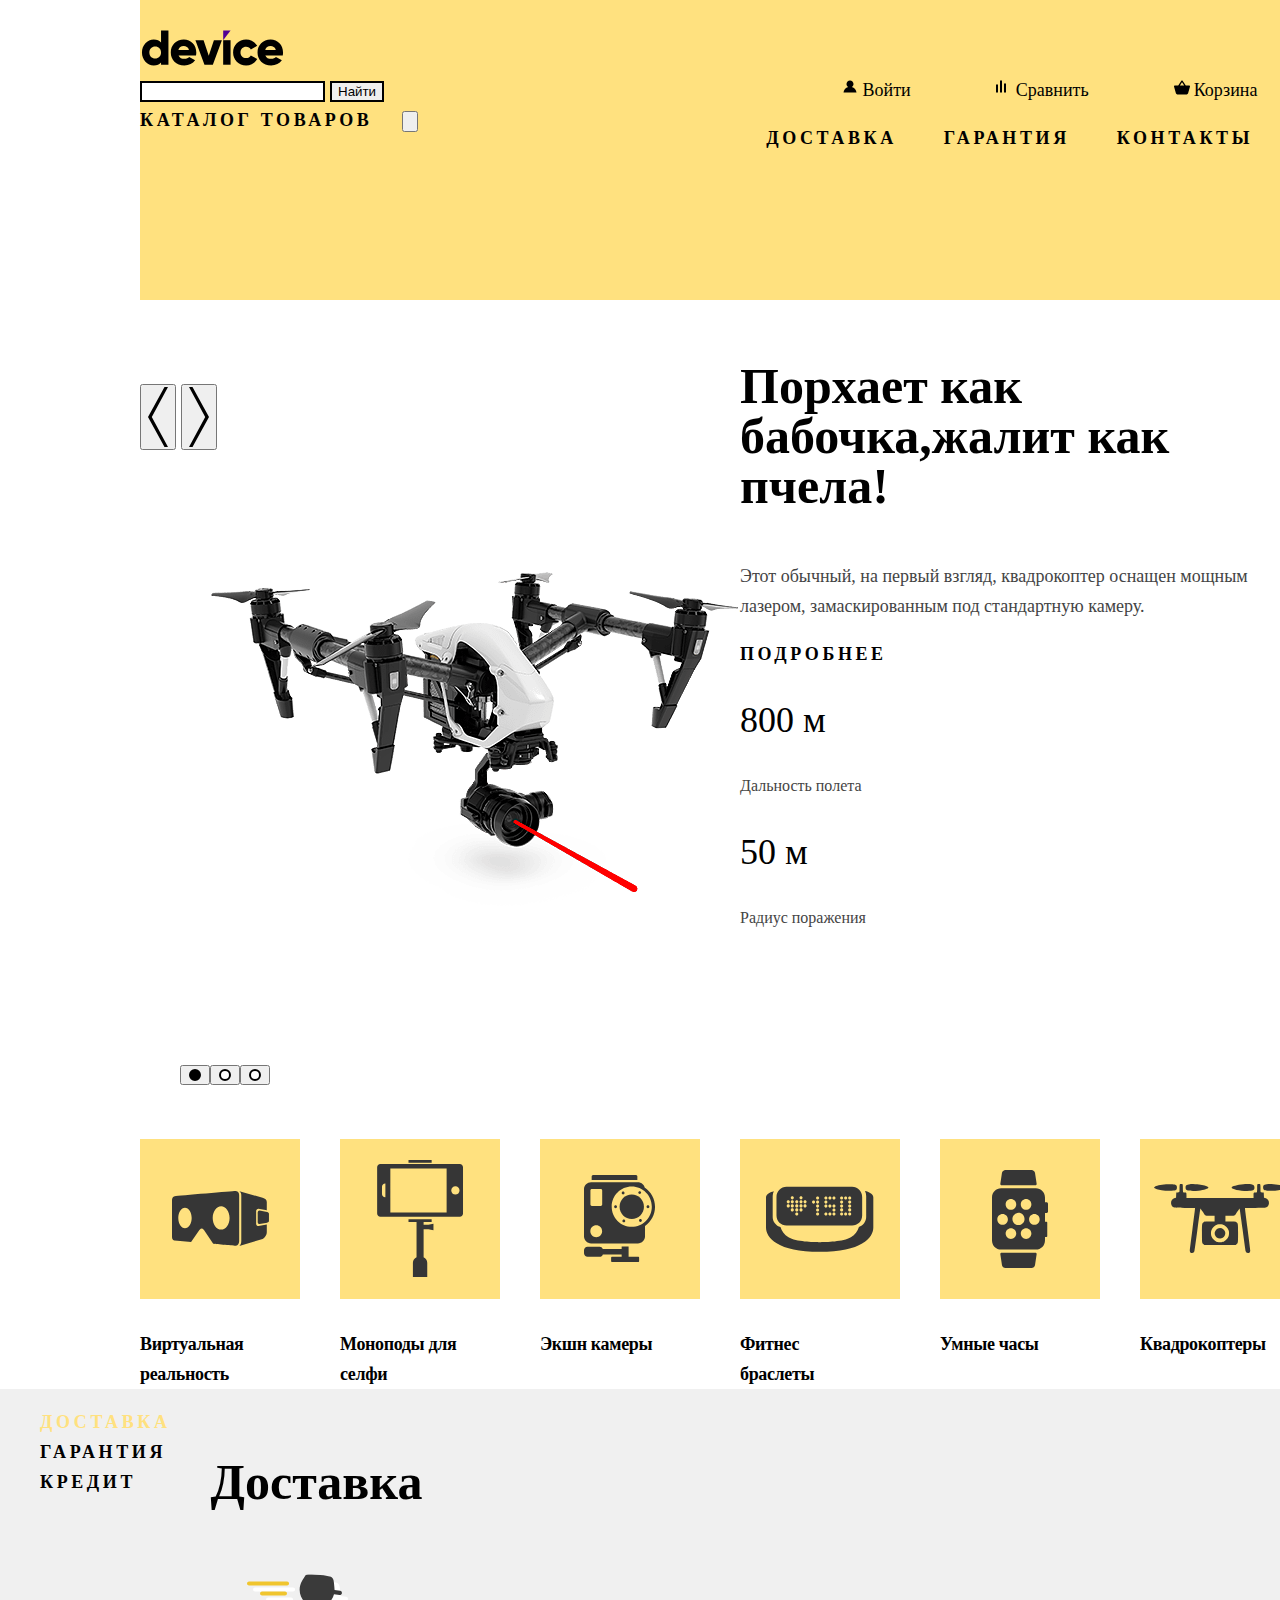
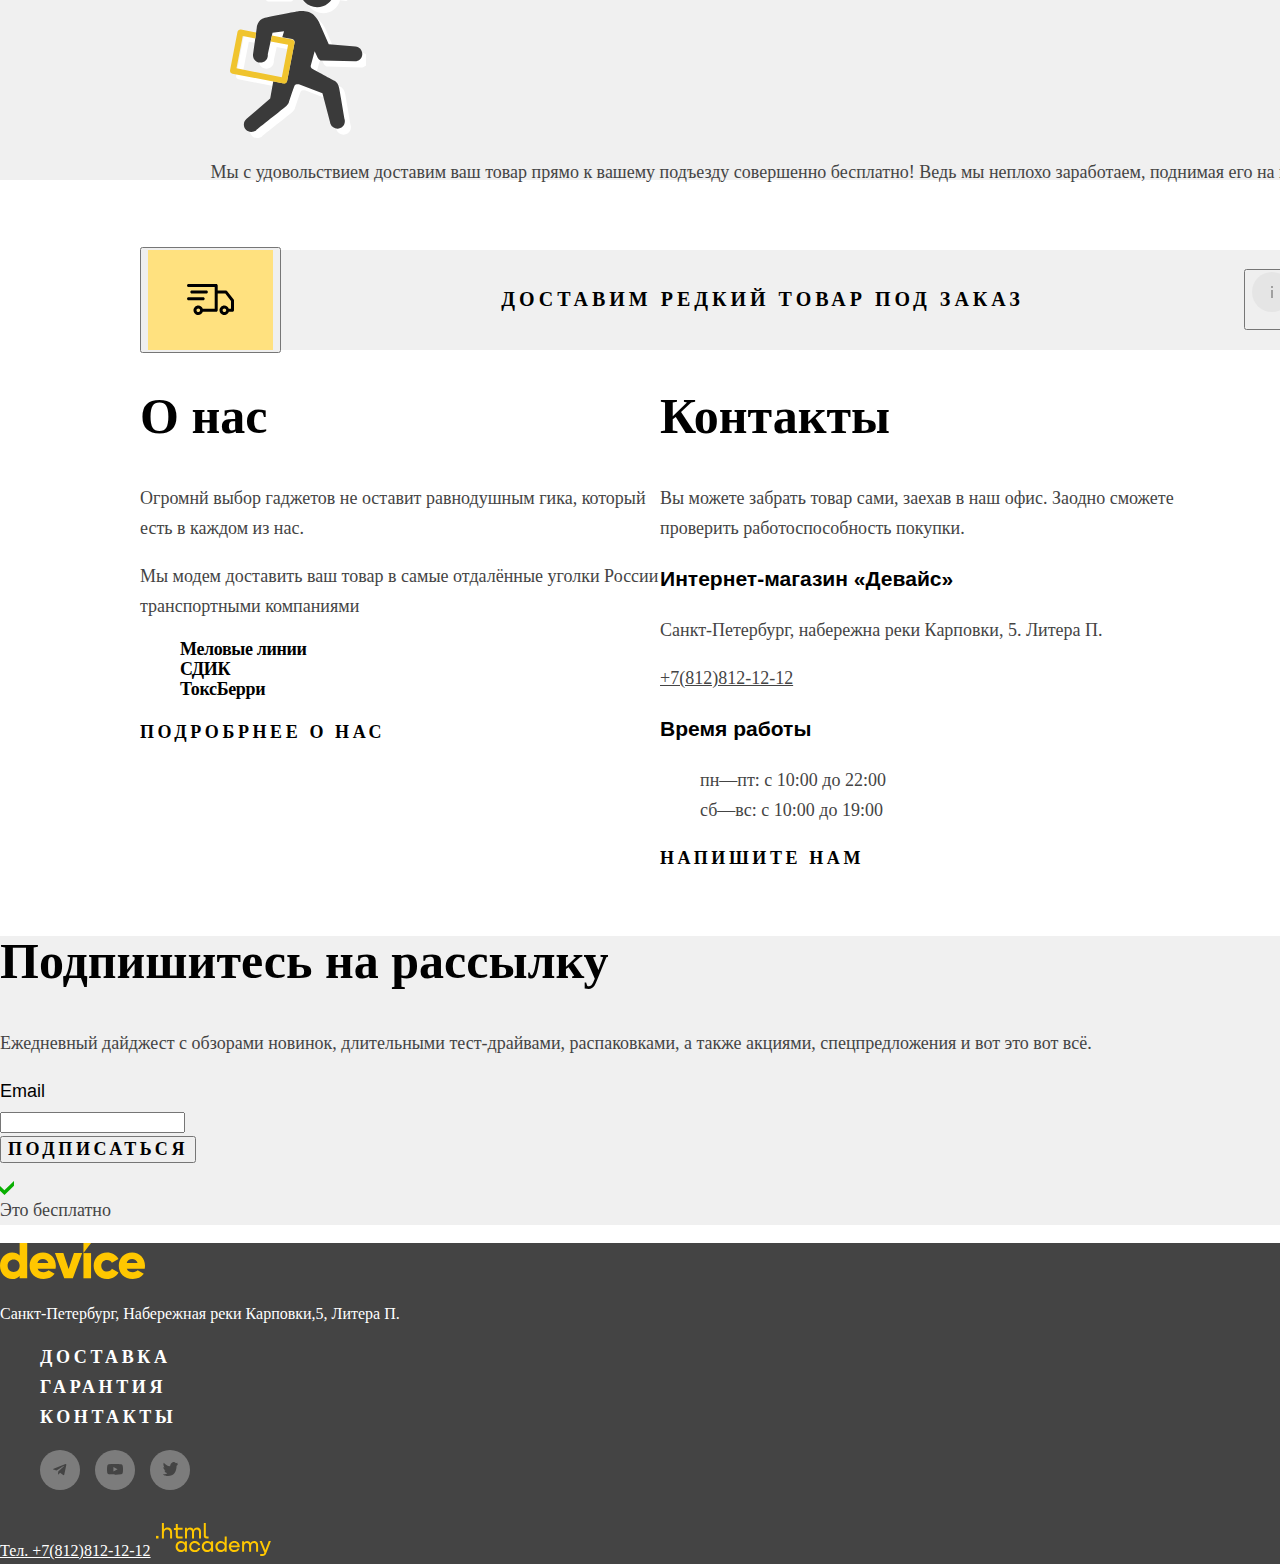
==== commit eae3f8f5: "Доставка" ====
--- a/index.html
+++ b/index.html
@@ -124,7 +124,7 @@
         <li><button class="ring-white ring-link" type="button"></button></li>
       </ol>
     </section>
-    <section>
+    <section class="container">
       <h2 class="visually-hidden">Ссылки</h2>
       <ul class="main-catalog-item">
         <li class="width-catalog"><a class="main-catalog-link vr-link" href="#">Виртуальная реальность</a></li>
@@ -135,8 +135,8 @@
         <li class="width-catalog"><a class="main-catalog-link copter-link" href="#">Квадрокоптеры</a></li>
       </ul>
     </section>
-    <section>
-      <div class="choise-of-services">
+    <section class="gray">
+      <div class="choise-of-services container">
         <ul>
           <li><a class="button-pressed" href="#">Доставка</a></li>
           <li><a class="buttons" href="#">Гарантия</a></li>
--- a/styles/style.css
+++ b/styles/style.css
@@ -69,7 +69,7 @@
 
 .navigation {}
 
-.copter-position{
+.copter-position {
     margin-right: 551px;
 }
 
@@ -212,8 +212,8 @@
 .plus {
     margin-right: 293px;
 }
-ит
-.plus-link::before {
+
+ит .plus-link::before {
     content: "";
     display: block;
     width: 16px;
@@ -446,10 +446,10 @@
     flex-wrap: wrap;
     margin: 0;
     padding: 0;
-    justify-content:space-between;
-}
-
-.width-catalog{
+    justify-content: space-between;
+}
+
+.width-catalog {
     width: 160px;
 }
 
@@ -683,12 +683,12 @@
 }
 
 .choise-of-services {
+    display: flex;
     width: 1440px;
     height: 391px;
     margin: 0% auto;
     left: 0px;
-    top: 102px;
-    background: #F0F0F0;
+    top: 102px;;
 }
 
 .information {
@@ -721,13 +721,22 @@
     margin: 0% auto;
 }
 
-.footer-background{
+.footer-background {
     width: 1440px;
     margin: 0% auto;
 }
 
 
-.ssa{
+.ssa {
     display: grid;
 
+}
+
+.filter {
+    display: flex;
+    flex-direction: column;
+}
+
+.gray{
+    background: #F0F0F0;
 }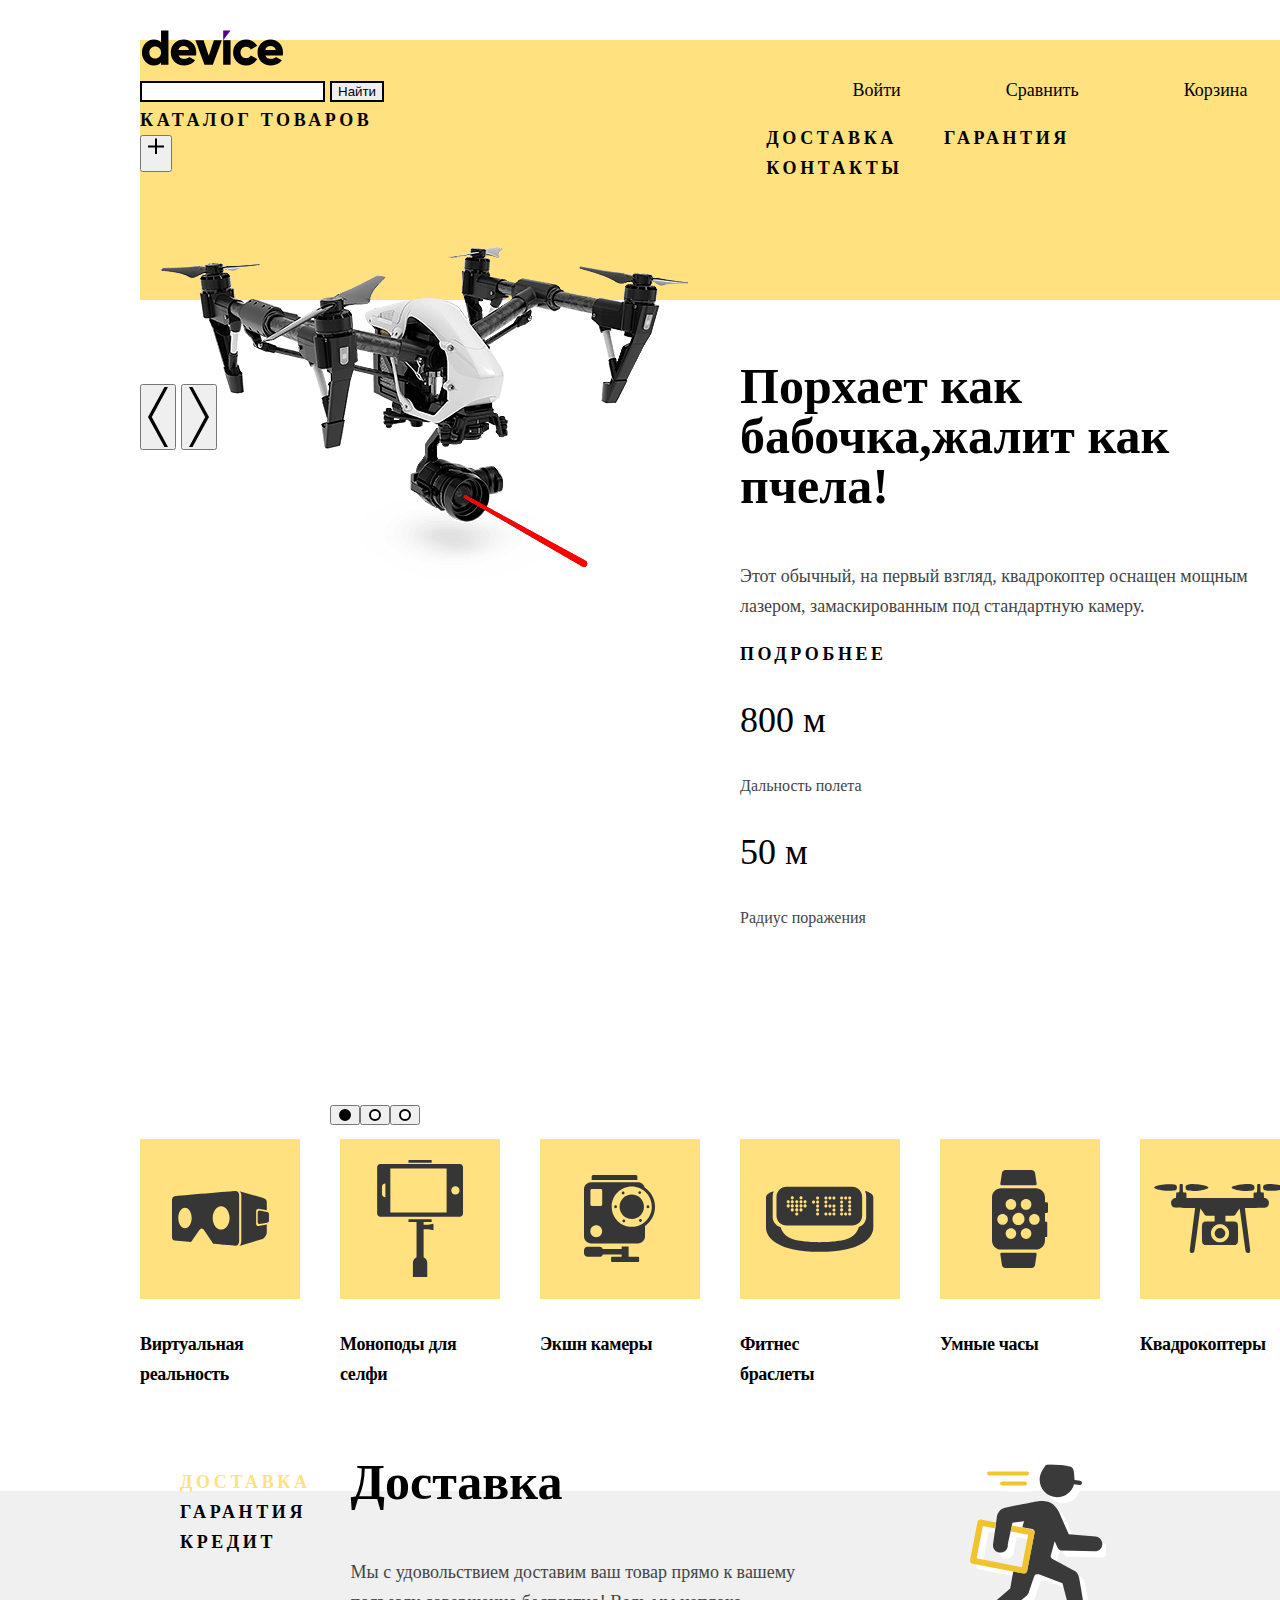
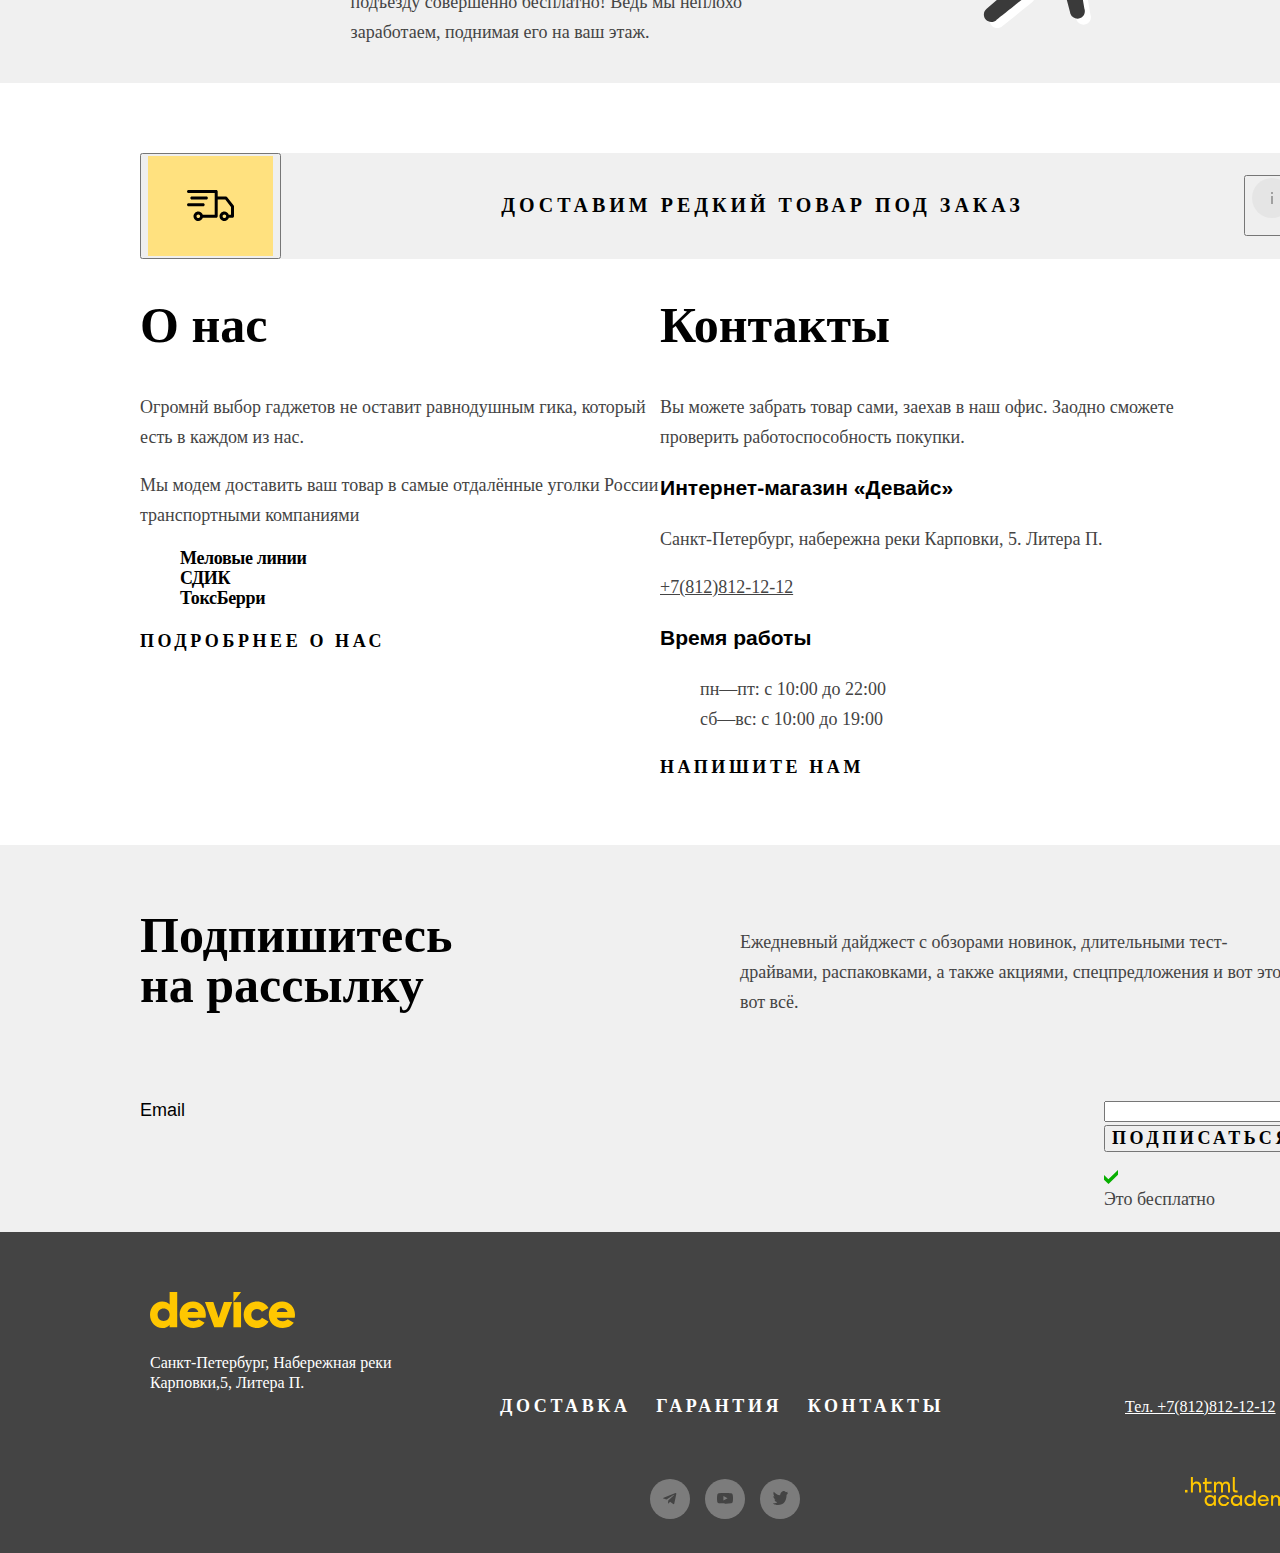
==== commit 7f0687f2: "Merge pull request #5 from AlexeyRozhnov92/master" ====
--- a/index.html
+++ b/index.html
@@ -128,7 +128,8 @@
       <h2 class="visually-hidden">Ссылки</h2>
       <ul class="main-catalog-item">
         <li class="width-catalog"><a class="main-catalog-link vr-link" href="#">Виртуальная реальность</a></li>
-        <li class="width-catalog"><a class="main-catalog-link monopod-link" href="catalog.html">Моноподы для селфи</a></li>
+        <li class="width-catalog"><a class="main-catalog-link monopod-link" href="catalog.html">Моноподы для селфи</a>
+        </li>
         <li class="width-catalog"><a class="main-catalog-link camera-link" href="#">Экшн камеры</a></li>
         <li class="width-catalog"><a class="main-catalog-link fitnes-link" href="#">Фитнес браслеты</a></li>
         <li class="width-catalog"><a class="main-catalog-link time-link" href="#">Умные часы</a></li>
@@ -137,15 +138,15 @@
     </section>
     <section class="gray">
       <div class="choise-of-services container">
-        <ul>
+        <ul class="button-services">
           <li><a class="button-pressed" href="#">Доставка</a></li>
           <li><a class="buttons" href="#">Гарантия</a></li>
           <li><a class="buttons" href="#">Кредит</a></li>
         </ul>
         <ul>
-          <li>
+          <li class="position logist-image image-link ">
             <h3 class="slogan">Доставка</h3>
-            <p class="logist-image image-link description">Мы с удовольствием доставим ваш товар прямо к вашему подъезду
+            <p class="description-item">Мы с удовольствием доставим ваш товар прямо к вашему подъезду
               совершенно бесплатно!
               Ведь мы неплохо заработаем, поднимая его на ваш этаж.</p>
           </li>
@@ -165,12 +166,12 @@
         </ul>
       </div>
     </section>
-    <section class="rare-product">
+    <section class="rare-product position container">
       <button class="car car-link" type="button"></button>
       <h2 class="cargo">ДОСТАВИМ РЕДКИЙ ТОВАР ПОД ЗАКАЗ</h2>
       <button class="i-image i-image-link" type="button"></button>
     </section>
-    <section class="shop-information">
+    <section class="shop-information container">
       <div class="information">
         <h2 class="slogan">О нас</h2>
         <p class="description">Огромнй выбор гаджетов не оставит равнодушным гика, который есть в каждом из нас.</p>
@@ -186,8 +187,7 @@
       <div class="address">
         <h2 class="slogan">Контакты</h2>
         <p class="description">Вы можете забрать товар сами, заехав в наш офис. Заодно сможете проверить
-          работоспособность
-          покупки.</p>
+          работоспособность покупки.</p>
         <h3>Интернет-магазин «Девайс»</h3>
         <p class="description">Санкт-Петербург, набережна реки Карповки, 5. Литера П.</p><a class="contact-number"
           href="tel:+78128121212">
@@ -201,39 +201,46 @@
       </div>
     </section>
     <section class="mailing">
-      <h2 class="slogan">Подпишитесь на рассылку</h2>
-      <p class="description">Ежедневный дайджест с обзорами новинок, длительными тест-драйвами, распаковками, а также
-        акциями, спецпредложения и вот это вот всё.</p>
-      <label for="email">Email</label>
-      <form method="post" action="https://echo.htmlacademy.ru/">
-        <input type="email" id="email" name="email">
-        <button class="subscribe" type="submit">ПОДПИСАТЬСЯ</button>
-        <p class="check check-link description">Это бесплатно</p>
-      </form>
+      <div class="container">
+        <h2 class="slogan-subscribe ">Подпишитесь на рассылку</h2>
+        <p class="description-subscribe">Ежедневный дайджест с обзорами новинок, длительными тест-драйвами,
+          распаковками,
+          а также акциями, спецпредложения и вот это вот всё.</p>
+        <div class="mail-list">
+          <label for="email">Email</label>
+          <form method="post" action="https://echo.htmlacademy.ru/">
+            <input type="email" id="email" name="email">
+            <button class="subscribe" type="submit">ПОДПИСАТЬСЯ</button>
+            <p class="check check-link description">Это бесплатно</p>
+        </div>
+        </form>
+      </div>
     </section>
   </main>
   <footer>
-    <div class="footer-background">
-      <a href="#"><img src="images/logo-yelow.svg" width="145" height="36" alt="Логотип Девайс"></a>
-      <p class="footer-adress">Санкт-Петербург, Набережная реки Карповки,5, Литера П.</p>
-    </div>
-    <div>
-      <ul>
-        <li><a class="footer-advantages-item" href="#">Доставка</a></li>
-        <li><a class="footer-advantages-item" href="#">Гарантия</a></li>
-        <li><a class="footer-advantages-item" href="#">Контакты</a></li>
-      </ul>
-      <ul class="rings">
-        <li><a class="telegram-link main-social-link" href="https://t.me/htmlacademy"></a></li>
-        <li><a class="youtube-link main-social-link" href="https://www.youtube.com/user/htmlacademyru"></a></li>
-        <li><a class="twitter-link main-social-link" class="twitter" href="https://twitter.com/htmlacademy_ru"></a>
-        </li>
-      </ul>
-    </div>
-    <div>
-      <a class="phone-number" href="tel:+78128121212">Тел. +7(812)812-12-12</a>
-      <a href="images/html.academy.svg"><img src="images/html.academy.svg" width="115" height="33"
-          alt="Логотип академии"></a>
+    <div class="container">
+      <div class="footer-background">
+        <a href="#"><img src="images/logo-yelow.svg" width="145" height="36" alt="Логотип Девайс"></a>
+        <p class="footer-adress">Санкт-Петербург, Набережная реки Карповки,5, Литера П.</p>
+      </div>
+      <div class="footer-link-position">
+        <ul class="footer-link">
+          <li><a class="footer-advantages-item" href="#">Доставка</a></li>
+          <li><a class="footer-advantages-item" href="#">Гарантия</a></li>
+          <li><a class="footer-advantages-item" href="#">Контакты</a></li>
+        </ul>
+        <ul class="rings">
+          <li><a class="telegram-link main-social-link" href="https://t.me/htmlacademy"></a></li>
+          <li><a class="youtube-link main-social-link" href="https://www.youtube.com/user/htmlacademyru"></a></li>
+          <li><a class="twitter-link main-social-link" class="twitter" href="https://twitter.com/htmlacademy_ru"></a>
+          </li>
+        </ul>
+      </div>
+      <div class="footer-phone">
+        <a class="phone-number" href="tel:+78128121212">Тел. +7(812)812-12-12</a>
+        <a class="footer-logo" href="images/html.academy.svg"><img src="images/html.academy.svg" width="115" height="33"
+            alt="Логотип академии"></a>
+      </div>
     </div>
   </footer>
 
--- a/styles/style.css
+++ b/styles/style.css
@@ -33,7 +33,9 @@
 }
 
 header {
-    background: #ffe17f;
+
+    background: linear-gradient(#ffffff 40px, #ffe17f 40px);
+    position: relative;
     height: 300px;
     margin-top: 40px;
 }
@@ -52,6 +54,11 @@
     margin: 0 auto;
 }
 
+.footer-container {
+    width: 1440px;
+    margin: 0 auto;
+}
+
 .main-container {
     flex-grow: 1;
 }
@@ -61,16 +68,16 @@
     background: #444444;
 }
 
+.copter-position {
+    position: relative;
+    bottom: 325px;
+    right: 50px;
+}
+
 .authorization {
     display: flex;
     width: 500px;
     justify-content: space-around;
-}
-
-.navigation {}
-
-.copter-position {
-    margin-right: 551px;
 }
 
 .header-top {
@@ -129,6 +136,11 @@
     margin-left: 0px;
 }
 
+.mail-list {
+    display: flex;
+    justify-content: space-between;
+}
+
 .services {
     font-family: 'Raleway';
     font-style: normal;
@@ -139,8 +151,6 @@
     text-transform: uppercase;
     color: #000000;
 }
-
-.store-pages {}
 
 .slogan {
     font-family: 'Raleway';
@@ -151,6 +161,33 @@
     color: #000000;
 }
 
+.slogan-subscribe {
+    font-family: 'Raleway';
+    font-style: normal;
+    width: 348px;
+    font-weight: 800;
+    font-size: 50px;
+    line-height: 50px;
+    position: relative;
+    left: 0px;
+    top: 65px;
+    color: #000000;
+}
+
+.description-subscribe {
+    font-family: 'Rubik';
+    font-style: normal;
+    width: 560px;
+    font-weight: 400;
+    font-size: 18px;
+    line-height: 30px;
+    position: relative;
+    left: 600px;
+    bottom: 60px;
+    color: #444444;
+
+}
+
 .description {
     font-family: 'Rubik';
     font-style: normal;
@@ -164,7 +201,6 @@
     background-image: url('../images/account.svg');
 }
 
-
 .compare-link::before {
     background-image: url('../images/compare.svg');
 }
@@ -173,7 +209,7 @@
     background-image: url('../images/bascet.svg');
 }
 
-.main-header-link::before {
+.main-d-link::before {
     content: "";
     display: block;
     width: 20px;
@@ -213,7 +249,7 @@
     margin-right: 293px;
 }
 
-ит .plus-link::before {
+.plus-link::before {
     content: "";
     display: block;
     width: 16px;
@@ -294,15 +330,6 @@
     line-height: 21px;
     letter-spacing: 0.2em;
     text-transform: uppercase;
-    color: #FFFFFF;
-}
-
-.footer-adress {
-    font-family: 'Rubik';
-    font-style: normal;
-    font-weight: 400;
-    font-size: 16px;
-    line-height: 20px;
     color: #FFFFFF;
 }
 
@@ -367,6 +394,14 @@
     line-height: 20px;
     letter-spacing: -0.02em;
     color: #000000;
+}
+
+.catalog-inner {
+    background: #f0f0f0;
+}
+
+.catalog-inner .container {
+    display: flex;
 }
 
 .catalog {
@@ -624,15 +659,27 @@
     height: 200px;
     background-repeat: no-repeat;
     background-position: center;
+    position: absolute;
+    bottom: 0px;
+    left: 600px;
+}
+
+.description-item {
+    font-family: 'Rubik';
+    font-style: normal;
+    font-weight: 400;
+    font-size: 18px;
+    line-height: 30px;
+    color: #444444;
+    width: 448px;
+}
+
+.position {
+    position: relative;
 }
 
 .popover {
     display: none;
-}
-
-.rings {
-    display: flex;
-    flex-direction: row;
 }
 
 .pagination {
@@ -658,11 +705,7 @@
     justify-content: space-between;
     align-items: center;
     padding: 0px;
-    width: 1160px;
-    height: 100px;
     margin-top: 70px;
-    margin-left: 140px;
-    margin-right: 140px;
     background: #F0F0F0;
 }
 
@@ -684,11 +727,10 @@
 
 .choise-of-services {
     display: flex;
-    width: 1440px;
-    height: 391px;
-    margin: 0% auto;
-    left: 0px;
-    top: 102px;;
+}
+
+.button-services {
+    padding-top: 60px;
 }
 
 .information {
@@ -721,22 +763,91 @@
     margin: 0% auto;
 }
 
+.filter {
+    display: flex;
+    flex-direction: column;
+}
+
+.gray {
+    width: auto;
+    background: linear-gradient(#ffffff 102px, #f0f0f0 102px);
+    background-position: center;
+}
+
+.footer-link {
+    display: flex;
+    justify-content: space-between;
+    width: 444px;
+}
+
+.rings {
+    display: flex;
+    flex-direction: row;
+    position: relative;
+    left: 150px;
+    top: 40px;
+}
+
+.footer-adress {
+    font-family: 'Rubik';
+    font-style: normal;
+    font-weight: 400;
+    font-size: 16px;
+    line-height: 20px;
+    color: #FFFFFF;
+    width: 260px;
+}
+
 .footer-background {
-    width: 1440px;
-    margin: 0% auto;
-}
-
-
-.ssa {
-    display: grid;
-
-}
-
-.filter {
+    position: relative;
+    left: 10px;
+    top: 60px;
+}
+
+.footer-link-position {
+    position: relative;
+    left: 320px;
+    top: 40px;
+}
+
+.footer-phone {
     display: flex;
     flex-direction: column;
-}
-
-.gray{
-    background: #F0F0F0;
+    position: relative;
+    left: 985px;
+    bottom: 75px;
+}
+
+.footer-logo {
+    position: relative;
+    top: 60px;
+    left: 60px;
+}
+
+.pages {
+    display: flex;
+}
+
+.catalog-images {
+    display: flex;
+    flex-wrap: wrap;
+    width: 840px;
+    margin: 40px;
+}
+
+.sorting-button {
+    width: 320px;
+    position: relative;
+    right: 550px;
+}
+
+.sorting-buttons {
+    display: flex;
+}
+
+.catalog-item {
+    width: 840px;
+    position: relative;
+    bottom: 450px;
+    left:400px;
 }